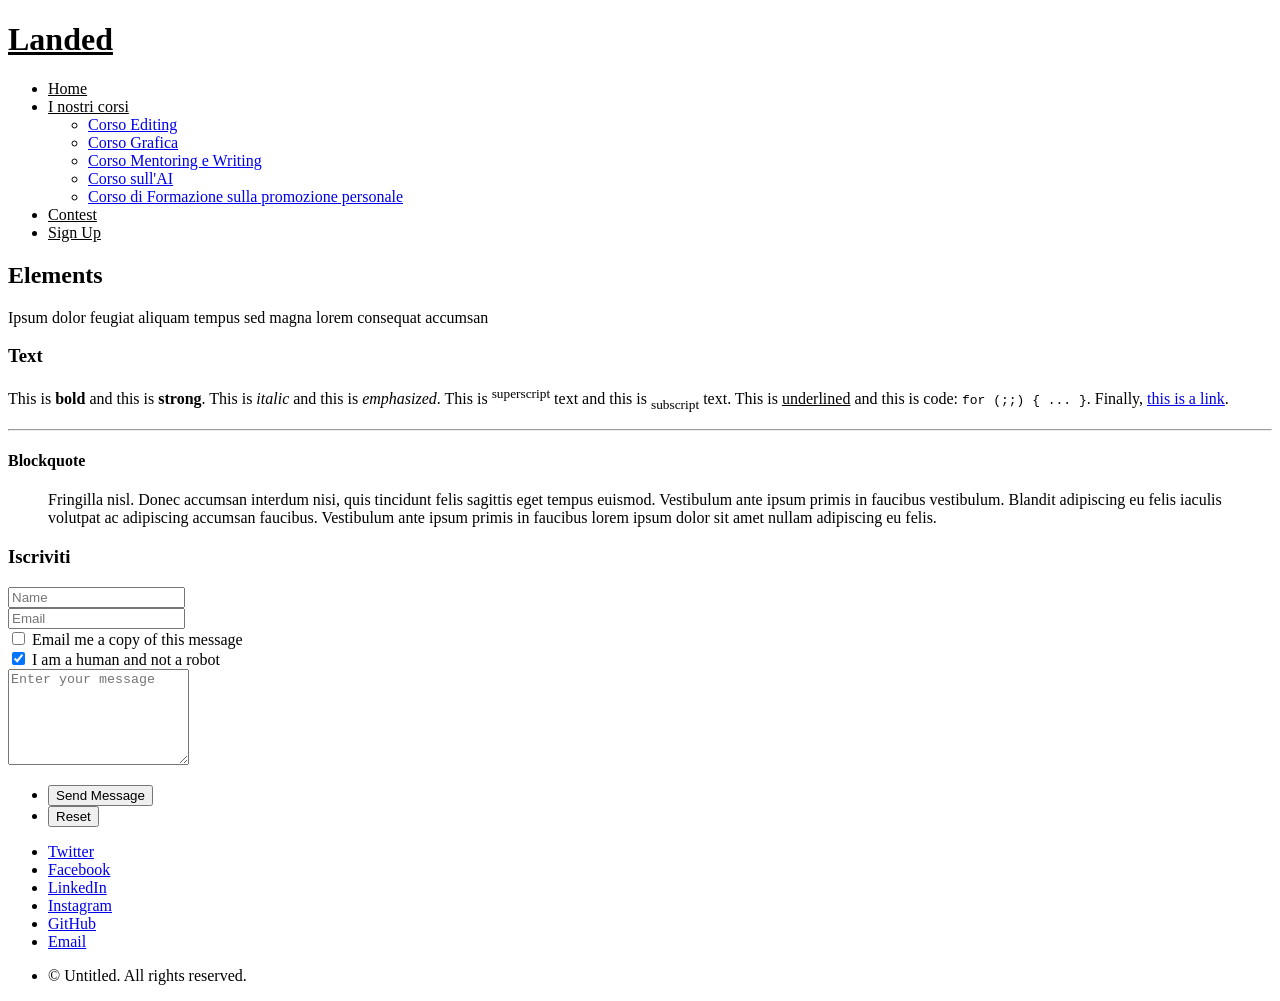
==== elements.html @ 8a479926 "Add files via upload" ====
<!DOCTYPE HTML>
<!--
	Landed by HTML5 UP
	html5up.net | @ajlkn
	Free for personal and commercial use under the CCA 3.0 license (html5up.net/license)
-->
<html>
	<head>
		<title>Contest - DASC editori</title>
		<meta charset="utf-8" />
		<meta name="viewport" content="width=device-width, initial-scale=1, user-scalable=no" />
		<link rel="stylesheet" href="assets/css/main.css" />
		<noscript><link rel="stylesheet" href="assets/css/noscript.css" /></noscript>
	</head>
	<body class="is-preload">
		<div id="page-wrapper">

			<!-- Header -->
				<header id="header">
					<h1 id="logo"><a href="index.html" style="color: #000000 !important;">Landed</a></h1>
					<nav id="nav">
						<ul>
							<li><a href="index.html" style="color: #000000 !important;">Home</a></li>
							<li>
								<a href="#" style="color: #000000 !important;">I nostri corsi</a>
								<ul>
									<li><a href="left-sidebar.html">Corso Editing</a></li>
									<li><a href="right-sidebar.html">Corso Grafica</a></li>
									<li><a href="no-sidebar.html">Corso Mentoring e Writing</a></li>
									<li><a href="left-sidebar2.html">Corso sull'AI</a></li>
									<li><a href="right-sidebar2.html">Corso di Formazione sulla promozione personale</a></li>
								</ul>
							</li>
							<li><a href="elements.html" style="color: #000000 !important;">Contest</a></li>
							<li><a href="#" class="button primary" style="color: #000000 !important;">Sign Up</a></li>
						</ul>
					</nav>
				</header>

			<!-- Main -->
				<div id="main" class="wrapper style1">
					<div class="container">
						<header class="major">
							<h2>Elements</h2>
							<p>Ipsum dolor feugiat aliquam tempus sed magna lorem consequat accumsan</p>
						</header>

						<!-- Text -->
							<section>
								<h3>Text</h3>
								<p>This is <b>bold</b> and this is <strong>strong</strong>. This is <i>italic</i> and this is <em>emphasized</em>.
								This is <sup>superscript</sup> text and this is <sub>subscript</sub> text.
								This is <u>underlined</u> and this is code: <code>for (;;) { ... }</code>. Finally, <a href="#">this is a link</a>.</p>

								<hr />

								<h4>Blockquote</h4>
								<blockquote>Fringilla nisl. Donec accumsan interdum nisi, quis tincidunt felis sagittis eget tempus euismod. Vestibulum ante ipsum primis in faucibus vestibulum. Blandit adipiscing eu felis iaculis volutpat ac adipiscing accumsan faucibus. Vestibulum ante ipsum primis in faucibus lorem ipsum dolor sit amet nullam adipiscing eu felis.</blockquote>

							
							</section>

								


						<!-- Form -->
							<section>
								<h3>Iscriviti</h3>
								<form method="post" action="#">
									<div class="row gtr-uniform gtr-50">
										<div class="col-6 col-12-xsmall">
											<input type="text" name="name" id="name" value="" placeholder="Name" />
										</div>
										<div class="col-6 col-12-xsmall">
											<input type="email" name="email" id="email" value="" placeholder="Email" />
										</div>
										
										<div class="col-6 col-12-medium">
											<input type="checkbox" id="copy" name="copy">
											<label for="copy">Email me a copy of this message</label>
										</div>
										<div class="col-6 col-12-medium">
											<input type="checkbox" id="human" name="human" checked>
											<label for="human">I am a human and not a robot</label>
										</div>
										<div class="col-12">
											<textarea name="message" id="message" placeholder="Enter your message" rows="6"></textarea>
										</div>
										<div class="col-12">
											<ul class="actions">
												<li><input type="submit" value="Send Message" class="primary" style="color: #000000 !important;"/></li>
												<li><input type="reset" value="Reset" /></li>
											</ul>
										</div>
									</div>
								</form>
							</section>

					

			<!-- Footer -->
				<footer id="footer">
					<ul class="icons">
						<li><a href="#" class="icon brands alt fa-twitter"><span class="label">Twitter</span></a></li>
						<li><a href="#" class="icon brands alt fa-facebook-f"><span class="label">Facebook</span></a></li>
						<li><a href="#" class="icon brands alt fa-linkedin-in"><span class="label">LinkedIn</span></a></li>
						<li><a href="#" class="icon brands alt fa-instagram"><span class="label">Instagram</span></a></li>
						<li><a href="#" class="icon brands alt fa-github"><span class="label">GitHub</span></a></li>
						<li><a href="#" class="icon solid alt fa-envelope"><span class="label">Email</span></a></li>
					</ul>
					<ul class="copyright">
						<li>&copy; Untitled. All rights reserved.</li>
					</ul>
				</footer>

		</div>

		<!-- Scripts -->
			<script src="assets/js/jquery.min.js"></script>
			<script src="assets/js/jquery.scrolly.min.js"></script>
			<script src="assets/js/jquery.dropotron.min.js"></script>
			<script src="assets/js/jquery.scrollex.min.js"></script>
			<script src="assets/js/browser.min.js"></script>
			<script src="assets/js/breakpoints.min.js"></script>
			<script src="assets/js/util.js"></script>
			<script src="assets/js/main.js"></script>

	</body>
</html>
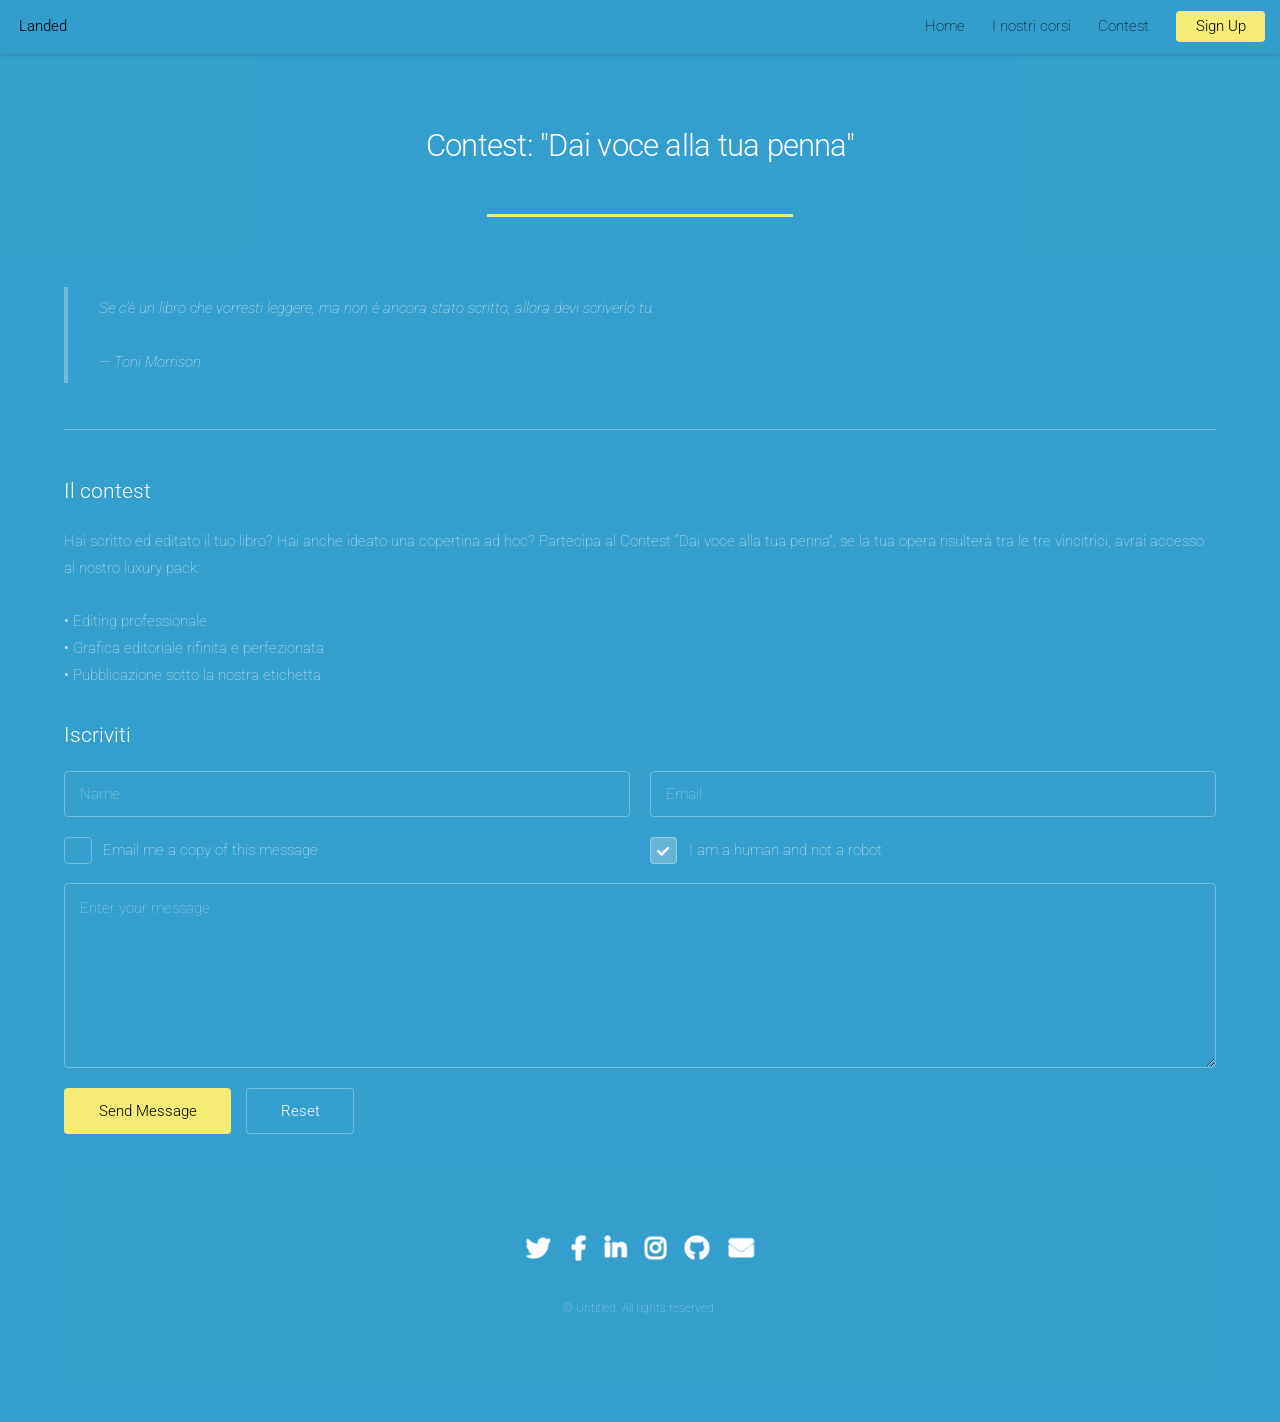
==== commit 511d894d: "Add files via upload" ====
--- a/elements.html
+++ b/elements.html
@@ -43,22 +43,22 @@
 				<div id="main" class="wrapper style1">
 					<div class="container">
 						<header class="major">
-							<h2>Elements</h2>
-							<p>Ipsum dolor feugiat aliquam tempus sed magna lorem consequat accumsan</p>
+							<h2>Contest: "Dai voce alla tua penna"</h2>
 						</header>
 
 						<!-- Text -->
 							<section>
-								<h3>Text</h3>
-								<p>This is <b>bold</b> and this is <strong>strong</strong>. This is <i>italic</i> and this is <em>emphasized</em>.
-								This is <sup>superscript</sup> text and this is <sub>subscript</sub> text.
-								This is <u>underlined</u> and this is code: <code>for (;;) { ... }</code>. Finally, <a href="#">this is a link</a>.</p>
+								<blockquote>Se c'è un libro che vorresti leggere, ma non è ancora stato scritto, allora devi scriverlo tu. <br><br> — Toni Morrison</blockquote>
+<hr />
+								<h3>Il contest</h3>
+								<p>Hai scritto ed editato il tuo libro? Hai anche ideato una copertina ad hoc? Partecipa al Contest “Dai voce alla tua penna”, se la tua opera risulterà tra le tre vincitrici, avrai accesso al nostro luxury pack: <br>
+<br>&bull; Editing professionale 
+<br>&bull; Grafica editoriale rifinita e perfezionata 
+<br>&bull; Pubblicazione sotto la nostra etichetta</p>
 
-								<hr />
+								
 
-								<h4>Blockquote</h4>
-								<blockquote>Fringilla nisl. Donec accumsan interdum nisi, quis tincidunt felis sagittis eget tempus euismod. Vestibulum ante ipsum primis in faucibus vestibulum. Blandit adipiscing eu felis iaculis volutpat ac adipiscing accumsan faucibus. Vestibulum ante ipsum primis in faucibus lorem ipsum dolor sit amet nullam adipiscing eu felis.</blockquote>
-
+								
 							
 							</section>
 
--- a/assets/css/main.css
+++ b/assets/css/main.css
@@ -0,0 +1,4159 @@
+@import url("fontawesome-all.min.css");
+@import url("https://fonts.googleapis.com/css?family=Roboto:100,300,100italic,300italic");
+
+/*
+	Landed by HTML5 UP
+	html5up.net | @ajlkn
+	Free for personal and commercial use under the CCA 3.0 license (html5up.net/license)
+*/
+
+html, body, div, span, applet, object,
+iframe, h1, h2, h3, h4, h5, h6, p, blockquote,
+pre, a, abbr, acronym, address, big, cite,
+code, del, dfn, em, img, ins, kbd, q, s, samp,
+small, strike, strong, sub, sup, tt, var, b,
+u, i, center, dl, dt, dd, ol, ul, li, fieldset,
+form, label, legend, table, caption, tbody,
+tfoot, thead, tr, th, td, article, aside,
+canvas, details, embed, figure, figcaption,
+footer, header, hgroup, menu, nav, output, ruby,
+section, summary, time, mark, audio, video {
+	margin: 0;
+	padding: 0;
+	border: 0;
+	font-size: 100%;
+	font: inherit;
+	vertical-align: baseline;}
+
+article, aside, details, figcaption, figure,
+footer, header, hgroup, menu, nav, section {
+	display: block;}
+
+body {
+	line-height: 1;
+}
+
+ol, ul {
+	list-style: none;
+}
+
+blockquote, q {
+	quotes: none;
+}
+
+	blockquote:before, blockquote:after, q:before, q:after {
+		content: '';
+		content: none;
+	}
+
+table {
+	border-collapse: collapse;
+	border-spacing: 0;
+}
+
+body {
+	-webkit-text-size-adjust: none;
+}
+
+mark {
+	background-color: transparent;
+	color: inherit;
+}
+
+input::-moz-focus-inner {
+	border: 0;
+	padding: 0;
+}
+
+input, select, textarea {
+	-moz-appearance: none;
+	-webkit-appearance: none;
+	-ms-appearance: none;
+	appearance: none;
+}
+
+/* Basic */
+
+	html {
+		box-sizing: border-box;
+	}
+
+	*, *:before, *:after {
+		box-sizing: inherit;
+	}
+
+	html, body {
+		background: rgba(52, 159, 206, 0.95);
+	}
+
+	body.is-preload *, body.is-preload *:before, body.is-preload *:after {
+		-moz-animation: none !important;
+		-webkit-animation: none !important;
+		-ms-animation: none !important;
+		animation: none !important;
+		-moz-transition: none !important;
+		-webkit-transition: none !important;
+		-ms-transition: none !important;
+		transition: none !important;
+	}
+
+	body, input, select, textarea {
+		color: rgba(255, 255, 255, 0.75);
+		font-family: "Roboto", Helvetica, sans-serif;
+		font-size: 15pt;
+		font-weight: 100;
+		line-height: 1.75em;
+	}
+
+	a {
+		-moz-transition: border-color 0.2s ease-in-out, color 0.2s ease-in-out;
+		-webkit-transition: border-color 0.2s ease-in-out, color 0.2s ease-in-out;
+		-ms-transition: border-color 0.2s ease-in-out, color 0.2s ease-in-out;
+		transition: border-color 0.2s ease-in-out, color 0.2s ease-in-out;
+		border-bottom: dotted 1px;
+		color: #f5ec75;
+		text-decoration: none;
+	}
+
+		a:hover {
+			color: #f5ec75 !important;
+			border-bottom-color: transparent;
+		}
+
+	strong, b {
+		color: #ffffff;
+		font-weight: 300;
+	}
+
+	em, i {
+		font-style: italic;
+	}
+
+	p {
+		margin: 0 0 2em 0;
+	}
+
+	h1, h2, h3, h4, h5, h6 {
+		color: #ffffff;
+		font-weight: 300;
+		line-height: 1em;
+		margin: 0 0 1em 0;
+	}
+
+		h1 a, h2 a, h3 a, h4 a, h5 a, h6 a {
+			color: inherit;
+			border: 0;
+		}
+
+	h2 {
+		font-size: 2em;
+		line-height: 1.5em;
+		letter-spacing: -0.025em;
+	}
+
+	h3 {
+		font-size: 1.35em;
+		line-height: 1.5em;
+	}
+
+	h4 {
+		font-size: 1.1em;
+		line-height: 1.5em;
+	}
+
+	h5 {
+		font-size: 0.9em;
+		line-height: 1.5em;
+	}
+
+	h6 {
+		font-size: 0.7em;
+		line-height: 1.5em;
+	}
+
+	sub {
+		font-size: 0.8em;
+		position: relative;
+		top: 0.5em;
+	}
+
+	sup {
+		font-size: 0.8em;
+		position: relative;
+		top: -0.5em;
+	}
+
+	hr {
+		border: 0;
+		border-bottom: solid 1px rgba(255, 255, 255, 0.3);
+		margin: 3em 0;
+	}
+
+		hr.major {
+			margin: 4em 0;
+		}
+
+	blockquote {
+		border-left: solid 4px rgba(255, 255, 255, 0.3);
+		font-style: italic;
+		margin: 0 0 2em 0;
+		padding: 0.5em 0 0.5em 2em;
+	}
+
+	code {
+		background: rgba(255, 255, 255, 0.075);
+		border-radius: 4px;
+		font-family: "Courier New", monospace;
+		font-size: 0.9em;
+		margin: 0 0.25em;
+		padding: 0.25em 0.65em;
+	}
+
+	pre {
+		-webkit-overflow-scrolling: touch;
+		font-family: "Courier New", monospace;
+		font-size: 0.9em;
+		margin: 0 0 2em 0;
+	}
+
+		pre code {
+			display: block;
+			line-height: 1.75em;
+			padding: 1em 1.5em;
+			overflow-x: auto;
+		}
+
+	.align-left {
+		text-align: left;
+	}
+
+	.align-center {
+		text-align: center;
+	}
+
+	.align-right {
+		text-align: right;
+	}
+
+/* Loader */
+
+	@-moz-keyframes spinner-show {
+		0% {
+			opacity: 0;
+		}
+
+		100% {
+			opacity: 1;
+		}
+	}
+
+	@-webkit-keyframes spinner-show {
+		0% {
+			opacity: 0;
+		}
+
+		100% {
+			opacity: 1;
+		}
+	}
+
+	@-ms-keyframes spinner-show {
+		0% {
+			opacity: 0;
+		}
+
+		100% {
+			opacity: 1;
+		}
+	}
+
+	@keyframes spinner-show {
+		0% {
+			opacity: 0;
+		}
+
+		100% {
+			opacity: 1;
+		}
+	}
+
+	@-moz-keyframes spinner-hide {
+		0% {
+			color: rgba(255, 255, 255, 0.15);
+			z-index: 100001;
+			-moz-transform: scale(1) rotate(0deg);
+			-webkit-transform: scale(1) rotate(0deg);
+			-ms-transform: scale(1) rotate(0deg);
+			transform: scale(1) rotate(0deg);
+		}
+
+		99% {
+			color: rgba(52, 159, 206, 0.95);
+			z-index: 100001;
+			-moz-transform: scale(0.5) rotate(360deg);
+			-webkit-transform: scale(0.5) rotate(360deg);
+			-ms-transform: scale(0.5) rotate(360deg);
+			transform: scale(0.5) rotate(360deg);
+		}
+
+		100% {
+			color: rgba(52, 159, 206, 0.95);
+			z-index: -1;
+			-moz-transform: scale(0.5) rotate(360deg);
+			-webkit-transform: scale(0.5) rotate(360deg);
+			-ms-transform: scale(0.5) rotate(360deg);
+			transform: scale(0.5) rotate(360deg);
+		}
+	}
+
+	@-webkit-keyframes spinner-hide {
+		0% {
+			color: rgba(255, 255, 255, 0.15);
+			z-index: 100001;
+			-moz-transform: scale(1) rotate(0deg);
+			-webkit-transform: scale(1) rotate(0deg);
+			-ms-transform: scale(1) rotate(0deg);
+			transform: scale(1) rotate(0deg);
+		}
+
+		99% {
+			color: rgba(52, 159, 206, 0.95);
+			z-index: 100001;
+			-moz-transform: scale(0.5) rotate(360deg);
+			-webkit-transform: scale(0.5) rotate(360deg);
+			-ms-transform: scale(0.5) rotate(360deg);
+			transform: scale(0.5) rotate(360deg);
+		}
+
+		100% {
+			color: rgba(52, 159, 206, 0.95);
+			z-index: -1;
+			-moz-transform: scale(0.5) rotate(360deg);
+			-webkit-transform: scale(0.5) rotate(360deg);
+			-ms-transform: scale(0.5) rotate(360deg);
+			transform: scale(0.5) rotate(360deg);
+		}
+	}
+
+	@-ms-keyframes spinner-hide {
+		0% {
+			color: rgba(255, 255, 255, 0.15);
+			z-index: 100001;
+			-moz-transform: scale(1) rotate(0deg);
+			-webkit-transform: scale(1) rotate(0deg);
+			-ms-transform: scale(1) rotate(0deg);
+			transform: scale(1) rotate(0deg);
+		}
+
+		99% {
+			color: rgba(52, 159, 206, 0.95);
+			z-index: 100001;
+			-moz-transform: scale(0.5) rotate(360deg);
+			-webkit-transform: scale(0.5) rotate(360deg);
+			-ms-transform: scale(0.5) rotate(360deg);
+			transform: scale(0.5) rotate(360deg);
+		}
+
+		100% {
+			color: rgba(52, 159, 206, 0.95);
+			z-index: -1;
+			-moz-transform: scale(0.5) rotate(360deg);
+			-webkit-transform: scale(0.5) rotate(360deg);
+			-ms-transform: scale(0.5) rotate(360deg);
+			transform: scale(0.5) rotate(360deg);
+		}
+	}
+
+	@keyframes spinner-hide {
+		0% {
+			color: rgba(255, 255, 255, 0.15);
+			z-index: 100001;
+			-moz-transform: scale(1) rotate(0deg);
+			-webkit-transform: scale(1) rotate(0deg);
+			-ms-transform: scale(1) rotate(0deg);
+			transform: scale(1) rotate(0deg);
+		}
+
+		99% {
+			color: rgba(52, 159, 206, 0.95);
+			z-index: 100001;
+			-moz-transform: scale(0.5) rotate(360deg);
+			-webkit-transform: scale(0.5) rotate(360deg);
+			-ms-transform: scale(0.5) rotate(360deg);
+			transform: scale(0.5) rotate(360deg);
+		}
+
+		100% {
+			color: rgba(52, 159, 206, 0.95);
+			z-index: -1;
+			-moz-transform: scale(0.5) rotate(360deg);
+			-webkit-transform: scale(0.5) rotate(360deg);
+			-ms-transform: scale(0.5) rotate(360deg);
+			transform: scale(0.5) rotate(360deg);
+		}
+	}
+
+	@-moz-keyframes spinner-rotate {
+		0% {
+			-moz-transform: scale(1) rotate(0deg);
+			-webkit-transform: scale(1) rotate(0deg);
+			-ms-transform: scale(1) rotate(0deg);
+			transform: scale(1) rotate(0deg);
+		}
+
+		100% {
+			-moz-transform: scale(1) rotate(360deg);
+			-webkit-transform: scale(1) rotate(360deg);
+			-ms-transform: scale(1) rotate(360deg);
+			transform: scale(1) rotate(360deg);
+		}
+	}
+
+	@-webkit-keyframes spinner-rotate {
+		0% {
+			-moz-transform: scale(1) rotate(0deg);
+			-webkit-transform: scale(1) rotate(0deg);
+			-ms-transform: scale(1) rotate(0deg);
+			transform: scale(1) rotate(0deg);
+		}
+
+		100% {
+			-moz-transform: scale(1) rotate(360deg);
+			-webkit-transform: scale(1) rotate(360deg);
+			-ms-transform: scale(1) rotate(360deg);
+			transform: scale(1) rotate(360deg);
+		}
+	}
+
+	@-ms-keyframes spinner-rotate {
+		0% {
+			-moz-transform: scale(1) rotate(0deg);
+			-webkit-transform: scale(1) rotate(0deg);
+			-ms-transform: scale(1) rotate(0deg);
+			transform: scale(1) rotate(0deg);
+		}
+
+		100% {
+			-moz-transform: scale(1) rotate(360deg);
+			-webkit-transform: scale(1) rotate(360deg);
+			-ms-transform: scale(1) rotate(360deg);
+			transform: scale(1) rotate(360deg);
+		}
+	}
+
+	@keyframes spinner-rotate {
+		0% {
+			-moz-transform: scale(1) rotate(0deg);
+			-webkit-transform: scale(1) rotate(0deg);
+			-ms-transform: scale(1) rotate(0deg);
+			transform: scale(1) rotate(0deg);
+		}
+
+		100% {
+			-moz-transform: scale(1) rotate(360deg);
+			-webkit-transform: scale(1) rotate(360deg);
+			-ms-transform: scale(1) rotate(360deg);
+			transform: scale(1) rotate(360deg);
+		}
+	}
+
+	@-moz-keyframes overlay-hide {
+		0% {
+			opacity: 1;
+			z-index: 100000;
+		}
+
+		15% {
+			opacity: 1;
+			z-index: 100000;
+		}
+
+		99% {
+			opacity: 0;
+			z-index: 100000;
+		}
+
+		100% {
+			opacity: 0;
+			z-index: -1;
+		}
+	}
+
+	@-webkit-keyframes overlay-hide {
+		0% {
+			opacity: 1;
+			z-index: 100000;
+		}
+
+		15% {
+			opacity: 1;
+			z-index: 100000;
+		}
+
+		99% {
+			opacity: 0;
+			z-index: 100000;
+		}
+
+		100% {
+			opacity: 0;
+			z-index: -1;
+		}
+	}
+
+	@-ms-keyframes overlay-hide {
+		0% {
+			opacity: 1;
+			z-index: 100000;
+		}
+
+		15% {
+			opacity: 1;
+			z-index: 100000;
+		}
+
+		99% {
+			opacity: 0;
+			z-index: 100000;
+		}
+
+		100% {
+			opacity: 0;
+			z-index: -1;
+		}
+	}
+
+	@keyframes overlay-hide {
+		0% {
+			opacity: 1;
+			z-index: 100000;
+		}
+
+		15% {
+			opacity: 1;
+			z-index: 100000;
+		}
+
+		99% {
+			opacity: 0;
+			z-index: 100000;
+		}
+
+		100% {
+			opacity: 0;
+			z-index: -1;
+		}
+	}
+
+	body.landing {
+		text-decoration: none;
+	}
+
+		body.landing:before {
+			-moz-osx-font-smoothing: grayscale;
+			-webkit-font-smoothing: antialiased;
+			display: inline-block;
+			font-style: normal;
+			font-variant: normal;
+			text-rendering: auto;
+			line-height: 1;
+			text-transform: none !important;
+			font-family: 'Font Awesome 5 Free';
+			font-weight: 900;
+		}
+
+		body.landing:before {
+			-moz-animation: spinner-show 1.5s 1 0.25s ease forwards, spinner-hide 0.25s ease-in-out forwards !important;
+			-webkit-animation: spinner-show 1.5s 1 0.25s ease forwards, spinner-hide 0.25s ease-in-out forwards !important;
+			-ms-animation: spinner-show 1.5s 1 0.25s ease forwards, spinner-hide 0.25s ease-in-out forwards !important;
+			animation: spinner-show 1.5s 1 0.25s ease forwards, spinner-hide 0.25s ease-in-out forwards !important;
+			-moz-transform-origin: 50% 50%;
+			-webkit-transform-origin: 50% 50%;
+			-ms-transform-origin: 50% 50%;
+			transform-origin: 50% 50%;
+			color: rgba(255, 255, 255, 0.15);
+			content: '\f1ce';
+			cursor: default;
+			display: block;
+			font-size: 2em;
+			height: 2em;
+			left: 50%;
+			line-height: 2em;
+			margin: -1em 0 0 -1em;
+			opacity: 0;
+			position: fixed;
+			text-align: center;
+			top: 50%;
+			width: 2em;
+			z-index: -1;
+		}
+
+		body.landing:after {
+			-moz-animation: overlay-hide 1.5s ease-in forwards !important;
+			-webkit-animation: overlay-hide 1.5s ease-in forwards !important;
+			-ms-animation: overlay-hide 1.5s ease-in forwards !important;
+			animation: overlay-hide 1.5s ease-in forwards !important;
+			background: #6ab6de;
+			content: '';
+			display: block;
+			height: 100%;
+			left: 0;
+			opacity: 0;
+			position: fixed;
+			top: 0;
+			width: 100%;
+			z-index: -1;
+		}
+
+		body.landing.is-preload:before {
+			-moz-animation: spinner-show 1.5s 1 0.25s ease forwards, spinner-rotate 0.75s infinite linear !important;
+			-webkit-animation: spinner-show 1.5s 1 0.25s ease forwards, spinner-rotate 0.75s infinite linear !important;
+			-ms-animation: spinner-show 1.5s 1 0.25s ease forwards, spinner-rotate 0.75s infinite linear !important;
+			animation: spinner-show 1.5s 1 0.25s ease forwards, spinner-rotate 0.75s infinite linear !important;
+			z-index: 100001;
+		}
+
+		body.landing.is-preload:after {
+			-moz-animation: none !important;
+			-webkit-animation: none !important;
+			-ms-animation: none !important;
+			animation: none !important;
+			opacity: 1;
+			z-index: 100000;
+		}
+
+	@media (-webkit-min-device-pixel-ratio: 2) {
+
+		body.landing:before {
+			line-height: 2.025em;
+		}
+
+	}
+
+/* Container */
+
+	.container {
+		margin: 0 auto;
+		max-width: calc(100% - 4em);
+		width: 70em;
+	}
+
+		.container.xsmall {
+			width: 17.5em;
+		}
+
+		.container.small {
+			width: 35em;
+		}
+
+		.container.medium {
+			width: 52.5em;
+		}
+
+		.container.large {
+			width: 87.5em;
+		}
+
+		.container.xlarge {
+			width: 105em;
+		}
+
+		.container.max {
+			width: 100%;
+		}
+
+		@media screen and (max-width: 1280px) {
+
+			.container {
+				width: 90%;
+				max-width: 100%;
+			}
+
+		}
+
+		@media screen and (max-width: 980px) {
+
+			.container {
+				width: 100% !important;
+			}
+
+		}
+
+/* Row */
+
+	.row {
+		display: flex;
+		flex-wrap: wrap;
+		box-sizing: border-box;
+		align-items: stretch;
+	}
+
+		.row > * {
+			box-sizing: border-box;
+		}
+
+		.row.gtr-uniform > * > :last-child {
+			margin-bottom: 0;
+		}
+
+		.row.aln-left {
+			justify-content: flex-start;
+		}
+
+		.row.aln-center {
+			justify-content: center;
+		}
+
+		.row.aln-right {
+			justify-content: flex-end;
+		}
+
+		.row.aln-top {
+			align-items: flex-start;
+		}
+
+		.row.aln-middle {
+			align-items: center;
+		}
+
+		.row.aln-bottom {
+			align-items: flex-end;
+		}
+
+		.row > .imp {
+			order: -1;
+		}
+
+		.row > .col-1 {
+			width: 8.33333%;
+		}
+
+		.row > .off-1 {
+			margin-left: 8.33333%;
+		}
+
+		.row > .col-2 {
+			width: 16.66667%;
+		}
+
+		.row > .off-2 {
+			margin-left: 16.66667%;
+		}
+
+		.row > .col-3 {
+			width: 25%;
+		}
+
+		.row > .off-3 {
+			margin-left: 25%;
+		}
+
+		.row > .col-4 {
+			width: 33.33333%;
+		}
+
+		.row > .off-4 {
+			margin-left: 33.33333%;
+		}
+
+		.row > .col-5 {
+			width: 41.66667%;
+		}
+
+		.row > .off-5 {
+			margin-left: 41.66667%;
+		}
+
+		.row > .col-6 {
+			width: 50%;
+		}
+
+		.row > .off-6 {
+			margin-left: 50%;
+		}
+
+		.row > .col-7 {
+			width: 58.33333%;
+		}
+
+		.row > .off-7 {
+			margin-left: 58.33333%;
+		}
+
+		.row > .col-8 {
+			width: 66.66667%;
+		}
+
+		.row > .off-8 {
+			margin-left: 66.66667%;
+		}
+
+		.row > .col-9 {
+			width: 75%;
+		}
+
+		.row > .off-9 {
+			margin-left: 75%;
+		}
+
+		.row > .col-10 {
+			width: 83.33333%;
+		}
+
+		.row > .off-10 {
+			margin-left: 83.33333%;
+		}
+
+		.row > .col-11 {
+			width: 91.66667%;
+		}
+
+		.row > .off-11 {
+			margin-left: 91.66667%;
+		}
+
+		.row > .col-12 {
+			width: 100%;
+		}
+
+		.row > .off-12 {
+			margin-left: 100%;
+		}
+
+		.row.gtr-0 {
+			margin-top: 0;
+			margin-left: 0em;
+		}
+
+			.row.gtr-0 > * {
+				padding: 0 0 0 0em;
+			}
+
+			.row.gtr-0.gtr-uniform {
+				margin-top: 0em;
+			}
+
+				.row.gtr-0.gtr-uniform > * {
+					padding-top: 0em;
+				}
+
+		.row.gtr-25 {
+			margin-top: 0;
+			margin-left: -0.625em;
+		}
+
+			.row.gtr-25 > * {
+				padding: 0 0 0 0.625em;
+			}
+
+			.row.gtr-25.gtr-uniform {
+				margin-top: -0.625em;
+			}
+
+				.row.gtr-25.gtr-uniform > * {
+					padding-top: 0.625em;
+				}
+
+		.row.gtr-50 {
+			margin-top: 0;
+			margin-left: -1.25em;
+		}
+
+			.row.gtr-50 > * {
+				padding: 0 0 0 1.25em;
+			}
+
+			.row.gtr-50.gtr-uniform {
+				margin-top: -1.25em;
+			}
+
+				.row.gtr-50.gtr-uniform > * {
+					padding-top: 1.25em;
+				}
+
+		.row {
+			margin-top: 0;
+			margin-left: -2.5em;
+		}
+
+			.row > * {
+				padding: 0 0 0 2.5em;
+			}
+
+			.row.gtr-uniform {
+				margin-top: -2.5em;
+			}
+
+				.row.gtr-uniform > * {
+					padding-top: 2.5em;
+				}
+
+		.row.gtr-150 {
+			margin-top: 0;
+			margin-left: -3.75em;
+		}
+
+			.row.gtr-150 > * {
+				padding: 0 0 0 3.75em;
+			}
+
+			.row.gtr-150.gtr-uniform {
+				margin-top: -3.75em;
+			}
+
+				.row.gtr-150.gtr-uniform > * {
+					padding-top: 3.75em;
+				}
+
+		.row.gtr-200 {
+			margin-top: 0;
+			margin-left: -5em;
+		}
+
+			.row.gtr-200 > * {
+				padding: 0 0 0 5em;
+			}
+
+			.row.gtr-200.gtr-uniform {
+				margin-top: -5em;
+			}
+
+				.row.gtr-200.gtr-uniform > * {
+					padding-top: 5em;
+				}
+
+		@media screen and (max-width: 1680px) {
+
+			.row {
+				display: flex;
+				flex-wrap: wrap;
+				box-sizing: border-box;
+				align-items: stretch;
+			}
+
+				.row > * {
+					box-sizing: border-box;
+				}
+
+				.row.gtr-uniform > * > :last-child {
+					margin-bottom: 0;
+				}
+
+				.row.aln-left {
+					justify-content: flex-start;
+				}
+
+				.row.aln-center {
+					justify-content: center;
+				}
+
+				.row.aln-right {
+					justify-content: flex-end;
+				}
+
+				.row.aln-top {
+					align-items: flex-start;
+				}
+
+				.row.aln-middle {
+					align-items: center;
+				}
+
+				.row.aln-bottom {
+					align-items: flex-end;
+				}
+
+				.row > .imp-xlarge {
+					order: -1;
+				}
+
+				.row > .col-1-xlarge {
+					width: 8.33333%;
+				}
+
+				.row > .off-1-xlarge {
+					margin-left: 8.33333%;
+				}
+
+				.row > .col-2-xlarge {
+					width: 16.66667%;
+				}
+
+				.row > .off-2-xlarge {
+					margin-left: 16.66667%;
+				}
+
+				.row > .col-3-xlarge {
+					width: 25%;
+				}
+
+				.row > .off-3-xlarge {
+					margin-left: 25%;
+				}
+
+				.row > .col-4-xlarge {
+					width: 33.33333%;
+				}
+
+				.row > .off-4-xlarge {
+					margin-left: 33.33333%;
+				}
+
+				.row > .col-5-xlarge {
+					width: 41.66667%;
+				}
+
+				.row > .off-5-xlarge {
+					margin-left: 41.66667%;
+				}
+
+				.row > .col-6-xlarge {
+					width: 50%;
+				}
+
+				.row > .off-6-xlarge {
+					margin-left: 50%;
+				}
+
+				.row > .col-7-xlarge {
+					width: 58.33333%;
+				}
+
+				.row > .off-7-xlarge {
+					margin-left: 58.33333%;
+				}
+
+				.row > .col-8-xlarge {
+					width: 66.66667%;
+				}
+
+				.row > .off-8-xlarge {
+					margin-left: 66.66667%;
+				}
+
+				.row > .col-9-xlarge {
+					width: 75%;
+				}
+
+				.row > .off-9-xlarge {
+					margin-left: 75%;
+				}
+
+				.row > .col-10-xlarge {
+					width: 83.33333%;
+				}
+
+				.row > .off-10-xlarge {
+					margin-left: 83.33333%;
+				}
+
+				.row > .col-11-xlarge {
+					width: 91.66667%;
+				}
+
+				.row > .off-11-xlarge {
+					margin-left: 91.66667%;
+				}
+
+				.row > .col-12-xlarge {
+					width: 100%;
+				}
+
+				.row > .off-12-xlarge {
+					margin-left: 100%;
+				}
+
+				.row.gtr-0 {
+					margin-top: 0;
+					margin-left: 0em;
+				}
+
+					.row.gtr-0 > * {
+						padding: 0 0 0 0em;
+					}
+
+					.row.gtr-0.gtr-uniform {
+						margin-top: 0em;
+					}
+
+						.row.gtr-0.gtr-uniform > * {
+							padding-top: 0em;
+						}
+
+				.row.gtr-25 {
+					margin-top: 0;
+					margin-left: -0.625em;
+				}
+
+					.row.gtr-25 > * {
+						padding: 0 0 0 0.625em;
+					}
+
+					.row.gtr-25.gtr-uniform {
+						margin-top: -0.625em;
+					}
+
+						.row.gtr-25.gtr-uniform > * {
+							padding-top: 0.625em;
+						}
+
+				.row.gtr-50 {
+					margin-top: 0;
+					margin-left: -1.25em;
+				}
+
+					.row.gtr-50 > * {
+						padding: 0 0 0 1.25em;
+					}
+
+					.row.gtr-50.gtr-uniform {
+						margin-top: -1.25em;
+					}
+
+						.row.gtr-50.gtr-uniform > * {
+							padding-top: 1.25em;
+						}
+
+				.row {
+					margin-top: 0;
+					margin-left: -2.5em;
+				}
+
+					.row > * {
+						padding: 0 0 0 2.5em;
+					}
+
+					.row.gtr-uniform {
+						margin-top: -2.5em;
+					}
+
+						.row.gtr-uniform > * {
+							padding-top: 2.5em;
+						}
+
+				.row.gtr-150 {
+					margin-top: 0;
+					margin-left: -3.75em;
+				}
+
+					.row.gtr-150 > * {
+						padding: 0 0 0 3.75em;
+					}
+
+					.row.gtr-150.gtr-uniform {
+						margin-top: -3.75em;
+					}
+
+						.row.gtr-150.gtr-uniform > * {
+							padding-top: 3.75em;
+						}
+
+				.row.gtr-200 {
+					margin-top: 0;
+					margin-left: -5em;
+				}
+
+					.row.gtr-200 > * {
+						padding: 0 0 0 5em;
+					}
+
+					.row.gtr-200.gtr-uniform {
+						margin-top: -5em;
+					}
+
+						.row.gtr-200.gtr-uniform > * {
+							padding-top: 5em;
+						}
+
+		}
+
+		@media screen and (max-width: 1280px) {
+
+			.row {
+				display: flex;
+				flex-wrap: wrap;
+				box-sizing: border-box;
+				align-items: stretch;
+			}
+
+				.row > * {
+					box-sizing: border-box;
+				}
+
+				.row.gtr-uniform > * > :last-child {
+					margin-bottom: 0;
+				}
+
+				.row.aln-left {
+					justify-content: flex-start;
+				}
+
+				.row.aln-center {
+					justify-content: center;
+				}
+
+				.row.aln-right {
+					justify-content: flex-end;
+				}
+
+				.row.aln-top {
+					align-items: flex-start;
+				}
+
+				.row.aln-middle {
+					align-items: center;
+				}
+
+				.row.aln-bottom {
+					align-items: flex-end;
+				}
+
+				.row > .imp-large {
+					order: -1;
+				}
+
+				.row > .col-1-large {
+					width: 8.33333%;
+				}
+
+				.row > .off-1-large {
+					margin-left: 8.33333%;
+				}
+
+				.row > .col-2-large {
+					width: 16.66667%;
+				}
+
+				.row > .off-2-large {
+					margin-left: 16.66667%;
+				}
+
+				.row > .col-3-large {
+					width: 25%;
+				}
+
+				.row > .off-3-large {
+					margin-left: 25%;
+				}
+
+				.row > .col-4-large {
+					width: 33.33333%;
+				}
+
+				.row > .off-4-large {
+					margin-left: 33.33333%;
+				}
+
+				.row > .col-5-large {
+					width: 41.66667%;
+				}
+
+				.row > .off-5-large {
+					margin-left: 41.66667%;
+				}
+
+				.row > .col-6-large {
+					width: 50%;
+				}
+
+				.row > .off-6-large {
+					margin-left: 50%;
+				}
+
+				.row > .col-7-large {
+					width: 58.33333%;
+				}
+
+				.row > .off-7-large {
+					margin-left: 58.33333%;
+				}
+
+				.row > .col-8-large {
+					width: 66.66667%;
+				}
+
+				.row > .off-8-large {
+					margin-left: 66.66667%;
+				}
+
+				.row > .col-9-large {
+					width: 75%;
+				}
+
+				.row > .off-9-large {
+					margin-left: 75%;
+				}
+
+				.row > .col-10-large {
+					width: 83.33333%;
+				}
+
+				.row > .off-10-large {
+					margin-left: 83.33333%;
+				}
+
+				.row > .col-11-large {
+					width: 91.66667%;
+				}
+
+				.row > .off-11-large {
+					margin-left: 91.66667%;
+				}
+
+				.row > .col-12-large {
+					width: 100%;
+				}
+
+				.row > .off-12-large {
+					margin-left: 100%;
+				}
+
+				.row.gtr-0 {
+					margin-top: 0;
+					margin-left: 0em;
+				}
+
+					.row.gtr-0 > * {
+						padding: 0 0 0 0em;
+					}
+
+					.row.gtr-0.gtr-uniform {
+						margin-top: 0em;
+					}
+
+						.row.gtr-0.gtr-uniform > * {
+							padding-top: 0em;
+						}
+
+				.row.gtr-25 {
+					margin-top: 0;
+					margin-left: -0.625em;
+				}
+
+					.row.gtr-25 > * {
+						padding: 0 0 0 0.625em;
+					}
+
+					.row.gtr-25.gtr-uniform {
+						margin-top: -0.625em;
+					}
+
+						.row.gtr-25.gtr-uniform > * {
+							padding-top: 0.625em;
+						}
+
+				.row.gtr-50 {
+					margin-top: 0;
+					margin-left: -1.25em;
+				}
+
+					.row.gtr-50 > * {
+						padding: 0 0 0 1.25em;
+					}
+
+					.row.gtr-50.gtr-uniform {
+						margin-top: -1.25em;
+					}
+
+						.row.gtr-50.gtr-uniform > * {
+							padding-top: 1.25em;
+						}
+
+				.row {
+					margin-top: 0;
+					margin-left: -2.5em;
+				}
+
+					.row > * {
+						padding: 0 0 0 2.5em;
+					}
+
+					.row.gtr-uniform {
+						margin-top: -2.5em;
+					}
+
+						.row.gtr-uniform > * {
+							padding-top: 2.5em;
+						}
+
+				.row.gtr-150 {
+					margin-top: 0;
+					margin-left: -3.75em;
+				}
+
+					.row.gtr-150 > * {
+						padding: 0 0 0 3.75em;
+					}
+
+					.row.gtr-150.gtr-uniform {
+						margin-top: -3.75em;
+					}
+
+						.row.gtr-150.gtr-uniform > * {
+							padding-top: 3.75em;
+						}
+
+				.row.gtr-200 {
+					margin-top: 0;
+					margin-left: -5em;
+				}
+
+					.row.gtr-200 > * {
+						padding: 0 0 0 5em;
+					}
+
+					.row.gtr-200.gtr-uniform {
+						margin-top: -5em;
+					}
+
+						.row.gtr-200.gtr-uniform > * {
+							padding-top: 5em;
+						}
+
+		}
+
+		@media screen and (max-width: 980px) {
+
+			.row {
+				display: flex;
+				flex-wrap: wrap;
+				box-sizing: border-box;
+				align-items: stretch;
+			}
+
+				.row > * {
+					box-sizing: border-box;
+				}
+
+				.row.gtr-uniform > * > :last-child {
+					margin-bottom: 0;
+				}
+
+				.row.aln-left {
+					justify-content: flex-start;
+				}
+
+				.row.aln-center {
+					justify-content: center;
+				}
+
+				.row.aln-right {
+					justify-content: flex-end;
+				}
+
+				.row.aln-top {
+					align-items: flex-start;
+				}
+
+				.row.aln-middle {
+					align-items: center;
+				}
+
+				.row.aln-bottom {
+					align-items: flex-end;
+				}
+
+				.row > .imp-medium {
+					order: -1;
+				}
+
+				.row > .col-1-medium {
+					width: 8.33333%;
+				}
+
+				.row > .off-1-medium {
+					margin-left: 8.33333%;
+				}
+
+				.row > .col-2-medium {
+					width: 16.66667%;
+				}
+
+				.row > .off-2-medium {
+					margin-left: 16.66667%;
+				}
+
+				.row > .col-3-medium {
+					width: 25%;
+				}
+
+				.row > .off-3-medium {
+					margin-left: 25%;
+				}
+
+				.row > .col-4-medium {
+					width: 33.33333%;
+				}
+
+				.row > .off-4-medium {
+					margin-left: 33.33333%;
+				}
+
+				.row > .col-5-medium {
+					width: 41.66667%;
+				}
+
+				.row > .off-5-medium {
+					margin-left: 41.66667%;
+				}
+
+				.row > .col-6-medium {
+					width: 50%;
+				}
+
+				.row > .off-6-medium {
+					margin-left: 50%;
+				}
+
+				.row > .col-7-medium {
+					width: 58.33333%;
+				}
+
+				.row > .off-7-medium {
+					margin-left: 58.33333%;
+				}
+
+				.row > .col-8-medium {
+					width: 66.66667%;
+				}
+
+				.row > .off-8-medium {
+					margin-left: 66.66667%;
+				}
+
+				.row > .col-9-medium {
+					width: 75%;
+				}
+
+				.row > .off-9-medium {
+					margin-left: 75%;
+				}
+
+				.row > .col-10-medium {
+					width: 83.33333%;
+				}
+
+				.row > .off-10-medium {
+					margin-left: 83.33333%;
+				}
+
+				.row > .col-11-medium {
+					width: 91.66667%;
+				}
+
+				.row > .off-11-medium {
+					margin-left: 91.66667%;
+				}
+
+				.row > .col-12-medium {
+					width: 100%;
+				}
+
+				.row > .off-12-medium {
+					margin-left: 100%;
+				}
+
+				.row.gtr-0 {
+					margin-top: 0;
+					margin-left: 0em;
+				}
+
+					.row.gtr-0 > * {
+						padding: 0 0 0 0em;
+					}
+
+					.row.gtr-0.gtr-uniform {
+						margin-top: 0em;
+					}
+
+						.row.gtr-0.gtr-uniform > * {
+							padding-top: 0em;
+						}
+
+				.row.gtr-25 {
+					margin-top: 0;
+					margin-left: -0.625em;
+				}
+
+					.row.gtr-25 > * {
+						padding: 0 0 0 0.625em;
+					}
+
+					.row.gtr-25.gtr-uniform {
+						margin-top: -0.625em;
+					}
+
+						.row.gtr-25.gtr-uniform > * {
+							padding-top: 0.625em;
+						}
+
+				.row.gtr-50 {
+					margin-top: 0;
+					margin-left: -1.25em;
+				}
+
+					.row.gtr-50 > * {
+						padding: 0 0 0 1.25em;
+					}
+
+					.row.gtr-50.gtr-uniform {
+						margin-top: -1.25em;
+					}
+
+						.row.gtr-50.gtr-uniform > * {
+							padding-top: 1.25em;
+						}
+
+				.row {
+					margin-top: 0;
+					margin-left: -2.5em;
+				}
+
+					.row > * {
+						padding: 0 0 0 2.5em;
+					}
+
+					.row.gtr-uniform {
+						margin-top: -2.5em;
+					}
+
+						.row.gtr-uniform > * {
+							padding-top: 2.5em;
+						}
+
+				.row.gtr-150 {
+					margin-top: 0;
+					margin-left: -3.75em;
+				}
+
+					.row.gtr-150 > * {
+						padding: 0 0 0 3.75em;
+					}
+
+					.row.gtr-150.gtr-uniform {
+						margin-top: -3.75em;
+					}
+
+						.row.gtr-150.gtr-uniform > * {
+							padding-top: 3.75em;
+						}
+
+				.row.gtr-200 {
+					margin-top: 0;
+					margin-left: -5em;
+				}
+
+					.row.gtr-200 > * {
+						padding: 0 0 0 5em;
+					}
+
+					.row.gtr-200.gtr-uniform {
+						margin-top: -5em;
+					}
+
+						.row.gtr-200.gtr-uniform > * {
+							padding-top: 5em;
+						}
+
+		}
+
+		@media screen and (max-width: 736px) {
+
+			.row {
+				display: flex;
+				flex-wrap: wrap;
+				box-sizing: border-box;
+				align-items: stretch;
+			}
+
+				.row > * {
+					box-sizing: border-box;
+				}
+
+				.row.gtr-uniform > * > :last-child {
+					margin-bottom: 0;
+				}
+
+				.row.aln-left {
+					justify-content: flex-start;
+				}
+
+				.row.aln-center {
+					justify-content: center;
+				}
+
+				.row.aln-right {
+					justify-content: flex-end;
+				}
+
+				.row.aln-top {
+					align-items: flex-start;
+				}
+
+				.row.aln-middle {
+					align-items: center;
+				}
+
+				.row.aln-bottom {
+					align-items: flex-end;
+				}
+
+				.row > .imp-small {
+					order: -1;
+				}
+
+				.row > .col-1-small {
+					width: 8.33333%;
+				}
+
+				.row > .off-1-small {
+					margin-left: 8.33333%;
+				}
+
+				.row > .col-2-small {
+					width: 16.66667%;
+				}
+
+				.row > .off-2-small {
+					margin-left: 16.66667%;
+				}
+
+				.row > .col-3-small {
+					width: 25%;
+				}
+
+				.row > .off-3-small {
+					margin-left: 25%;
+				}
+
+				.row > .col-4-small {
+					width: 33.33333%;
+				}
+
+				.row > .off-4-small {
+					margin-left: 33.33333%;
+				}
+
+				.row > .col-5-small {
+					width: 41.66667%;
+				}
+
+				.row > .off-5-small {
+					margin-left: 41.66667%;
+				}
+
+				.row > .col-6-small {
+					width: 50%;
+				}
+
+				.row > .off-6-small {
+					margin-left: 50%;
+				}
+
+				.row > .col-7-small {
+					width: 58.33333%;
+				}
+
+				.row > .off-7-small {
+					margin-left: 58.33333%;
+				}
+
+				.row > .col-8-small {
+					width: 66.66667%;
+				}
+
+				.row > .off-8-small {
+					margin-left: 66.66667%;
+				}
+
+				.row > .col-9-small {
+					width: 75%;
+				}
+
+				.row > .off-9-small {
+					margin-left: 75%;
+				}
+
+				.row > .col-10-small {
+					width: 83.33333%;
+				}
+
+				.row > .off-10-small {
+					margin-left: 83.33333%;
+				}
+
+				.row > .col-11-small {
+					width: 91.66667%;
+				}
+
+				.row > .off-11-small {
+					margin-left: 91.66667%;
+				}
+
+				.row > .col-12-small {
+					width: 100%;
+				}
+
+				.row > .off-12-small {
+					margin-left: 100%;
+				}
+
+				.row.gtr-0 {
+					margin-top: 0;
+					margin-left: 0em;
+				}
+
+					.row.gtr-0 > * {
+						padding: 0 0 0 0em;
+					}
+
+					.row.gtr-0.gtr-uniform {
+						margin-top: 0em;
+					}
+
+						.row.gtr-0.gtr-uniform > * {
+							padding-top: 0em;
+						}
+
+				.row.gtr-25 {
+					margin-top: 0;
+					margin-left: -0.625em;
+				}
+
+					.row.gtr-25 > * {
+						padding: 0 0 0 0.625em;
+					}
+
+					.row.gtr-25.gtr-uniform {
+						margin-top: -0.625em;
+					}
+
+						.row.gtr-25.gtr-uniform > * {
+							padding-top: 0.625em;
+						}
+
+				.row.gtr-50 {
+					margin-top: 0;
+					margin-left: -1.25em;
+				}
+
+					.row.gtr-50 > * {
+						padding: 0 0 0 1.25em;
+					}
+
+					.row.gtr-50.gtr-uniform {
+						margin-top: -1.25em;
+					}
+
+						.row.gtr-50.gtr-uniform > * {
+							padding-top: 1.25em;
+						}
+
+				.row {
+					margin-top: 0;
+					margin-left: -2.5em;
+				}
+
+					.row > * {
+						padding: 0 0 0 2.5em;
+					}
+
+					.row.gtr-uniform {
+						margin-top: -2.5em;
+					}
+
+						.row.gtr-uniform > * {
+							padding-top: 2.5em;
+						}
+
+				.row.gtr-150 {
+					margin-top: 0;
+					margin-left: -3.75em;
+				}
+
+					.row.gtr-150 > * {
+						padding: 0 0 0 3.75em;
+					}
+
+					.row.gtr-150.gtr-uniform {
+						margin-top: -3.75em;
+					}
+
+						.row.gtr-150.gtr-uniform > * {
+							padding-top: 3.75em;
+						}
+
+				.row.gtr-200 {
+					margin-top: 0;
+					margin-left: -5em;
+				}
+
+					.row.gtr-200 > * {
+						padding: 0 0 0 5em;
+					}
+
+					.row.gtr-200.gtr-uniform {
+						margin-top: -5em;
+					}
+
+						.row.gtr-200.gtr-uniform > * {
+							padding-top: 5em;
+						}
+
+		}
+
+		@media screen and (max-width: 480px) {
+
+			.row {
+				display: flex;
+				flex-wrap: wrap;
+				box-sizing: border-box;
+				align-items: stretch;
+			}
+
+				.row > * {
+					box-sizing: border-box;
+				}
+
+				.row.gtr-uniform > * > :last-child {
+					margin-bottom: 0;
+				}
+
+				.row.aln-left {
+					justify-content: flex-start;
+				}
+
+				.row.aln-center {
+					justify-content: center;
+				}
+
+				.row.aln-right {
+					justify-content: flex-end;
+				}
+
+				.row.aln-top {
+					align-items: flex-start;
+				}
+
+				.row.aln-middle {
+					align-items: center;
+				}
+
+				.row.aln-bottom {
+					align-items: flex-end;
+				}
+
+				.row > .imp-xsmall {
+					order: -1;
+				}
+
+				.row > .col-1-xsmall {
+					width: 8.33333%;
+				}
+
+				.row > .off-1-xsmall {
+					margin-left: 8.33333%;
+				}
+
+				.row > .col-2-xsmall {
+					width: 16.66667%;
+				}
+
+				.row > .off-2-xsmall {
+					margin-left: 16.66667%;
+				}
+
+				.row > .col-3-xsmall {
+					width: 25%;
+				}
+
+				.row > .off-3-xsmall {
+					margin-left: 25%;
+				}
+
+				.row > .col-4-xsmall {
+					width: 33.33333%;
+				}
+
+				.row > .off-4-xsmall {
+					margin-left: 33.33333%;
+				}
+
+				.row > .col-5-xsmall {
+					width: 41.66667%;
+				}
+
+				.row > .off-5-xsmall {
+					margin-left: 41.66667%;
+				}
+
+				.row > .col-6-xsmall {
+					width: 50%;
+				}
+
+				.row > .off-6-xsmall {
+					margin-left: 50%;
+				}
+
+				.row > .col-7-xsmall {
+					width: 58.33333%;
+				}
+
+				.row > .off-7-xsmall {
+					margin-left: 58.33333%;
+				}
+
+				.row > .col-8-xsmall {
+					width: 66.66667%;
+				}
+
+				.row > .off-8-xsmall {
+					margin-left: 66.66667%;
+				}
+
+				.row > .col-9-xsmall {
+					width: 75%;
+				}
+
+				.row > .off-9-xsmall {
+					margin-left: 75%;
+				}
+
+				.row > .col-10-xsmall {
+					width: 83.33333%;
+				}
+
+				.row > .off-10-xsmall {
+					margin-left: 83.33333%;
+				}
+
+				.row > .col-11-xsmall {
+					width: 91.66667%;
+				}
+
+				.row > .off-11-xsmall {
+					margin-left: 91.66667%;
+				}
+
+				.row > .col-12-xsmall {
+					width: 100%;
+				}
+
+				.row > .off-12-xsmall {
+					margin-left: 100%;
+				}
+
+				.row.gtr-0 {
+					margin-top: 0;
+					margin-left: 0em;
+				}
+
+					.row.gtr-0 > * {
+						padding: 0 0 0 0em;
+					}
+
+					.row.gtr-0.gtr-uniform {
+						margin-top: 0em;
+					}
+
+						.row.gtr-0.gtr-uniform > * {
+							padding-top: 0em;
+						}
+
+				.row.gtr-25 {
+					margin-top: 0;
+					margin-left: -0.625em;
+				}
+
+					.row.gtr-25 > * {
+						padding: 0 0 0 0.625em;
+					}
+
+					.row.gtr-25.gtr-uniform {
+						margin-top: -0.625em;
+					}
+
+						.row.gtr-25.gtr-uniform > * {
+							padding-top: 0.625em;
+						}
+
+				.row.gtr-50 {
+					margin-top: 0;
+					margin-left: -1.25em;
+				}
+
+					.row.gtr-50 > * {
+						padding: 0 0 0 1.25em;
+					}
+
+					.row.gtr-50.gtr-uniform {
+						margin-top: -1.25em;
+					}
+
+						.row.gtr-50.gtr-uniform > * {
+							padding-top: 1.25em;
+						}
+
+				.row {
+					margin-top: 0;
+					margin-left: -2.5em;
+				}
+
+					.row > * {
+						padding: 0 0 0 2.5em;
+					}
+
+					.row.gtr-uniform {
+						margin-top: -2.5em;
+					}
+
+						.row.gtr-uniform > * {
+							padding-top: 2.5em;
+						}
+
+				.row.gtr-150 {
+					margin-top: 0;
+					margin-left: -3.75em;
+				}
+
+					.row.gtr-150 > * {
+						padding: 0 0 0 3.75em;
+					}
+
+					.row.gtr-150.gtr-uniform {
+						margin-top: -3.75em;
+					}
+
+						.row.gtr-150.gtr-uniform > * {
+							padding-top: 3.75em;
+						}
+
+				.row.gtr-200 {
+					margin-top: 0;
+					margin-left: -5em;
+				}
+
+					.row.gtr-200 > * {
+						padding: 0 0 0 5em;
+					}
+
+					.row.gtr-200.gtr-uniform {
+						margin-top: -5em;
+					}
+
+						.row.gtr-200.gtr-uniform > * {
+							padding-top: 5em;
+						}
+
+		}
+
+/* Section/Article */
+
+	section.special, article.special {
+		text-align: center;
+	}
+
+	header p {
+		color: #ffffff;
+		position: relative;
+		margin: 0 0 1.5em 0;
+	}
+
+	header h2 + p {
+		font-size: 1.25em;
+		margin-top: -1em;
+		line-height: 1.75em;
+	}
+
+	header h3 + p {
+		font-size: 1.1em;
+		margin-top: -0.8em;
+		line-height: 1.75em;
+	}
+
+	header h4 + p,
+	header h5 + p,
+	header h6 + p {
+		font-size: 0.9em;
+		margin-top: -0.6em;
+		line-height: 1.5em;
+	}
+
+	header.major {
+		margin: 0 0 4em 0;
+		position: relative;
+		text-align: center;
+	}
+
+		header.major:after {
+			background: #f5ec75;
+			content: '';
+			display: inline-block;
+			height: 0.2em;
+			max-width: 20em;
+			width: 75%;
+		}
+
+	footer.major {
+		margin: 4em 0 0 0;
+	}
+
+/* Form */
+
+	form {
+		margin: 0 0 2em 0;
+	}
+
+		form.cta {
+			max-width: 35em;
+			margin-left: auto;
+			margin-right: auto;
+		}
+
+	label {
+		color: #ffffff;
+		display: block;
+		font-size: 0.9em;
+		font-weight: 300;
+		margin: 0 0 1em 0;
+	}
+
+	input[type="text"],
+	input[type="password"],
+	input[type="email"],
+	select,
+	textarea {
+		-moz-appearance: none;
+		-webkit-appearance: none;
+		-ms-appearance: none;
+		appearance: none;
+		-moz-transition: border-color 0.2s ease-in-out;
+		-webkit-transition: border-color 0.2s ease-in-out;
+		-ms-transition: border-color 0.2s ease-in-out;
+		transition: border-color 0.2s ease-in-out;
+		background: transparent;
+		border-radius: 4px;
+		border: solid 1px rgba(255, 255, 255, 0.3);
+		color: inherit;
+		display: block;
+		outline: 0;
+		padding: 0 1em;
+		text-decoration: none;
+		width: 100%;
+	}
+
+		input[type="text"]:invalid,
+		input[type="password"]:invalid,
+		input[type="email"]:invalid,
+		select:invalid,
+		textarea:invalid {
+			box-shadow: none;
+		}
+
+		input[type="text"]:focus,
+		input[type="password"]:focus,
+		input[type="email"]:focus,
+		select:focus,
+		textarea:focus {
+			border-color: #f5ec75;
+		}
+
+	select {
+		background-image: url("data:image/svg+xml;charset=utf8,%3Csvg xmlns='http://www.w3.org/2000/svg' width='40' height='40' preserveAspectRatio='none' viewBox='0 0 40 40'%3E%3Cpath d='M9.4,12.3l10.4,10.4l10.4-10.4c0.2-0.2,0.5-0.4,0.9-0.4c0.3,0,0.6,0.1,0.9,0.4l3.3,3.3c0.2,0.2,0.4,0.5,0.4,0.9 c0,0.4-0.1,0.6-0.4,0.9L20.7,31.9c-0.2,0.2-0.5,0.4-0.9,0.4c-0.3,0-0.6-0.1-0.9-0.4L4.3,17.3c-0.2-0.2-0.4-0.5-0.4-0.9 c0-0.4,0.1-0.6,0.4-0.9l3.3-3.3c0.2-0.2,0.5-0.4,0.9-0.4S9.1,12.1,9.4,12.3z' fill='rgba(255, 255, 255, 0.3)' /%3E%3C/svg%3E");
+		background-size: 1.25rem;
+		background-repeat: no-repeat;
+		background-position: calc(100% - 1rem) center;
+		height: 3em;
+		padding-right: 3em;
+		text-overflow: ellipsis;
+	}
+
+		select option {
+			color: #ffffff;
+			background: rgba(52, 159, 206, 0.95);
+		}
+
+		select:focus::-ms-value {
+			background-color: transparent;
+		}
+
+		select::-ms-expand {
+			display: none;
+		}
+
+	input[type="text"],
+	input[type="password"],
+	input[type="email"],
+	select {
+		height: 3em;
+	}
+
+	textarea {
+		padding: 0.75em 1em;
+	}
+
+	input[type="checkbox"],
+	input[type="radio"] {
+		-moz-appearance: none;
+		-webkit-appearance: none;
+		-ms-appearance: none;
+		appearance: none;
+		display: block;
+		float: left;
+		margin-right: -2em;
+		opacity: 0;
+		width: 1em;
+		z-index: -1;
+	}
+
+		input[type="checkbox"] + label,
+		input[type="radio"] + label {
+			text-decoration: none;
+			color: rgba(255, 255, 255, 0.75);
+			cursor: pointer;
+			display: inline-block;
+			font-size: 1em;
+			font-weight: 100;
+			padding-left: 2.55em;
+			padding-right: 0.75em;
+			position: relative;
+		}
+
+			input[type="checkbox"] + label:before,
+			input[type="radio"] + label:before {
+				-moz-osx-font-smoothing: grayscale;
+				-webkit-font-smoothing: antialiased;
+				display: inline-block;
+				font-style: normal;
+				font-variant: normal;
+				text-rendering: auto;
+				line-height: 1;
+				text-transform: none !important;
+				font-family: 'Font Awesome 5 Free';
+				font-weight: 900;
+			}
+
+			input[type="checkbox"] + label:before,
+			input[type="radio"] + label:before {
+				border-radius: 4px;
+				border: solid 1px rgba(255, 255, 255, 0.3);
+				content: '';
+				display: inline-block;
+				font-size: 0.8em;
+				height: 2.25em;
+				left: 0;
+				line-height: 2.25em;
+				position: absolute;
+				text-align: center;
+				top: 0;
+				width: 2.25em;
+			}
+
+		input[type="checkbox"]:checked + label:before,
+		input[type="radio"]:checked + label:before {
+			background: rgba(255, 255, 255, 0.25);
+			color: #ffffff;
+			content: '\f00c';
+		}
+
+		input[type="checkbox"]:focus + label:before,
+		input[type="radio"]:focus + label:before {
+			border-color: #e44c65;
+		}
+
+	input[type="checkbox"] + label:before {
+		border-radius: 4px;
+	}
+
+	input[type="radio"] + label:before {
+		border-radius: 100%;
+	}
+
+	::-webkit-input-placeholder {
+		color: rgba(255, 255, 255, 0.5) !important;
+		opacity: 1.0;
+	}
+
+	:-moz-placeholder {
+		color: rgba(255, 255, 255, 0.5) !important;
+		opacity: 1.0;
+	}
+
+	::-moz-placeholder {
+		color: rgba(255, 255, 255, 0.5) !important;
+		opacity: 1.0;
+	}
+
+	:-ms-input-placeholder {
+		color: rgba(255, 255, 255, 0.5) !important;
+		opacity: 1.0;
+	}
+
+/* Box */
+
+	.box {
+		border-radius: 4px;
+		border: solid 1px rgba(255, 255, 255, 0.3);
+		margin-bottom: 2em;
+		padding: 1.5em;
+	}
+
+		.box > :last-child,
+		.box > :last-child > :last-child,
+		.box > :last-child > :last-child > :last-child {
+			margin-bottom: 0;
+		}
+
+		.box.alt {
+			border: 0;
+			border-radius: 0;
+			padding: 0;
+		}
+
+/* Icon */
+
+	.icon {
+		text-decoration: none;
+		border-bottom: none;
+		position: relative;
+	}
+
+		.icon:before {
+			-moz-osx-font-smoothing: grayscale;
+			-webkit-font-smoothing: antialiased;
+			display: inline-block;
+			font-style: normal;
+			font-variant: normal;
+			text-rendering: auto;
+			line-height: 1;
+			text-transform: none !important;
+			font-family: 'Font Awesome 5 Free';
+			font-weight: 400;
+		}
+
+		.icon > .label {
+			display: none;
+		}
+
+		.icon:before {
+			line-height: inherit;
+		}
+
+		.icon.solid:before {
+			font-weight: 900 !important;
+		}
+
+		.icon.brands:before {
+			font-family: 'Font Awesome 5 Brands' !important;
+		}
+
+		.icon.alt {
+			text-decoration: none;
+		}
+
+			.icon.alt:before {
+				-moz-osx-font-smoothing: grayscale;
+				-webkit-font-smoothing: antialiased;
+				display: inline-block;
+				font-style: normal;
+				font-variant: normal;
+				text-rendering: auto;
+				line-height: 1;
+				text-transform: none !important;
+				font-family: 'Font Awesome 5 Free';
+				font-weight: 400;
+			}
+
+			.icon.alt:before {
+				color: rgba(52, 159, 206, 0.95) !important;
+				text-shadow: 1px 0 0 #ffffff, -1px 0 0 #ffffff, 0 1px 0 #ffffff, 0 -1px 0 #ffffff;
+			}
+
+		.icon.major {
+			background: rgba(52, 159, 206, 0.95);
+			border-radius: 100%;
+			cursor: default;
+			display: inline-block;
+			height: 6em;
+			line-height: 5.65em;
+			margin: 0 0 2em 0;
+			text-align: center;
+			width: 6em;
+		}
+
+			.icon.major:before {
+				font-size: 2.25em;
+			}
+
+			.icon.major.alt {
+				text-decoration: none;
+			}
+
+				.icon.major.alt:before {
+					-moz-osx-font-smoothing: grayscale;
+					-webkit-font-smoothing: antialiased;
+					display: inline-block;
+					font-style: normal;
+					font-variant: normal;
+					text-rendering: auto;
+					line-height: 1;
+					text-transform: none !important;
+					font-family: 'Font Awesome 5 Free';
+					font-weight: 400;
+				}
+
+				.icon.major.alt:before {
+					color: rgba(52, 159, 206, 0.95) !important;
+					text-shadow: 1px 0 0 #ffffff, -1px 0 0 #ffffff, 0 1px 0 #ffffff, 0 -1px 0 #ffffff;
+				}
+
+/* Image */
+
+	.image {
+		border-radius: 4px;
+		border: 0;
+		display: inline-block;
+		position: relative;
+		overflow: hidden;
+	}
+
+		.image:before {
+			content: '';
+			display: block;
+			position: absolute;
+			left: 0;
+			top: 0;
+			background-image: url("images/overlay.png");
+			width: 100%;
+			height: 100%;
+			z-index: 1;
+		}
+
+		.image img {
+			border-radius: 4px;
+			display: block;
+		}
+
+		.image.left {
+			float: left;
+			margin: 0 1.5em 1em 0;
+			top: 0.25em;
+		}
+
+		.image.right {
+			float: right;
+			margin: 0 0 1em 1.5em;
+			top: 0.25em;
+		}
+
+		.image.left, .image.right {
+			max-width: 40%;
+		}
+
+			.image.left img, .image.right img {
+				width: 100%;
+			}
+
+		.image.fit {
+			display: block;
+			margin: 0 0 2em 0;
+			width: 100%;
+		}
+
+			.image.fit img {
+				width: 100%;
+			}
+
+/* List */
+
+	ol {
+		list-style: decimal;
+		margin: 0 0 2em 0;
+		padding-left: 1.25em;
+	}
+
+		ol li {
+			padding-left: 0.25em;
+		}
+
+	ul {
+		list-style: disc;
+		margin: 0 0 2em 0;
+		padding-left: 1em;
+	}
+
+		ul li {
+			padding-left: 0.5em;
+		}
+
+		ul.alt {
+			list-style: none;
+			padding-left: 0;
+		}
+
+			ul.alt li {
+				border-top: solid 1px rgba(255, 255, 255, 0.3);
+				padding: 0.5em 0;
+			}
+
+				ul.alt li:first-child {
+					border-top: 0;
+					padding-top: 0;
+				}
+
+	dl {
+		margin: 0 0 2em 0;
+	}
+
+/* Icons */
+
+	ul.icons {
+		cursor: default;
+		list-style: none;
+		padding-left: 0;
+	}
+
+		ul.icons li {
+			display: inline-block;
+			height: 2.5em;
+			line-height: 2.5em;
+			padding: 0 0.5em;
+		}
+
+			ul.icons li .icon {
+				font-size: 0.8em;
+			}
+
+				ul.icons li .icon:before {
+					font-size: 2em;
+				}
+
+/* Actions */
+
+	ul.actions {
+		display: -moz-flex;
+		display: -webkit-flex;
+		display: -ms-flex;
+		display: flex;
+		cursor: default;
+		list-style: none;
+		margin-left: -1em;
+		padding-left: 0;
+	}
+
+		ul.actions li {
+			padding: 0 0 0 1em;
+			vertical-align: middle;
+		}
+
+		ul.actions.special {
+			-moz-justify-content: center;
+			-webkit-justify-content: center;
+			-ms-justify-content: center;
+			justify-content: center;
+			width: 100%;
+			margin-left: 0;
+		}
+
+			ul.actions.special li:first-child {
+				padding-left: 0;
+			}
+
+		ul.actions.stacked {
+			-moz-flex-direction: column;
+			-webkit-flex-direction: column;
+			-ms-flex-direction: column;
+			flex-direction: column;
+			margin-left: 0;
+		}
+
+			ul.actions.stacked li {
+				padding: 1.3em 0 0 0;
+			}
+
+				ul.actions.stacked li:first-child {
+					padding-top: 0;
+				}
+
+		ul.actions.fit {
+			width: calc(100% + 1em);
+		}
+
+			ul.actions.fit li {
+				-moz-flex-grow: 1;
+				-webkit-flex-grow: 1;
+				-ms-flex-grow: 1;
+				flex-grow: 1;
+				-moz-flex-shrink: 1;
+				-webkit-flex-shrink: 1;
+				-ms-flex-shrink: 1;
+				flex-shrink: 1;
+				width: 100%;
+			}
+
+				ul.actions.fit li > * {
+					width: 100%;
+				}
+
+			ul.actions.fit.stacked {
+				width: 100%;
+			}
+
+		@media screen and (max-width: 480px) {
+
+			ul.actions:not(.fixed) {
+				-moz-flex-direction: column;
+				-webkit-flex-direction: column;
+				-ms-flex-direction: column;
+				flex-direction: column;
+				margin-left: 0;
+				width: 100% !important;
+			}
+
+				ul.actions:not(.fixed) li {
+					-moz-flex-grow: 1;
+					-webkit-flex-grow: 1;
+					-ms-flex-grow: 1;
+					flex-grow: 1;
+					-moz-flex-shrink: 1;
+					-webkit-flex-shrink: 1;
+					-ms-flex-shrink: 1;
+					flex-shrink: 1;
+					padding: 1em 0 0 0;
+					text-align: center;
+					width: 100%;
+				}
+
+					ul.actions:not(.fixed) li > * {
+						width: 100%;
+					}
+
+					ul.actions:not(.fixed) li:first-child {
+						padding-top: 0;
+					}
+
+					ul.actions:not(.fixed) li input[type="submit"],
+					ul.actions:not(.fixed) li input[type="reset"],
+					ul.actions:not(.fixed) li input[type="button"],
+					ul.actions:not(.fixed) li button,
+					ul.actions:not(.fixed) li .button {
+						width: 100%;
+					}
+
+						ul.actions:not(.fixed) li input[type="submit"].icon:before,
+						ul.actions:not(.fixed) li input[type="reset"].icon:before,
+						ul.actions:not(.fixed) li input[type="button"].icon:before,
+						ul.actions:not(.fixed) li button.icon:before,
+						ul.actions:not(.fixed) li .button.icon:before {
+							margin-left: -0.5em;
+						}
+
+		}
+
+/* Table */
+
+	.table-wrapper {
+		-webkit-overflow-scrolling: touch;
+		overflow-x: auto;
+	}
+
+	table {
+		margin: 0 0 2em 0;
+		width: 100%;
+	}
+
+		table tbody tr {
+			border: solid 1px rgba(255, 255, 255, 0.3);
+			border-left: 0;
+			border-right: 0;
+		}
+
+			table tbody tr:nth-child(2n + 1) {
+				background-color: rgba(255, 255, 255, 0.075);
+			}
+
+		table td {
+			padding: 0.75em 0.75em;
+		}
+
+		table th {
+			color: #ffffff;
+			font-size: 0.9em;
+			font-weight: 300;
+			padding: 0 0.75em 0.75em 0.75em;
+			text-align: left;
+		}
+
+		table thead {
+			border-bottom: solid 1px rgba(255, 255, 255, 0.3);
+		}
+
+		table tfoot {
+			border-top: solid 1px rgba(255, 255, 255, 0.3);
+		}
+
+		table.alt {
+			border-collapse: separate;
+		}
+
+			table.alt tbody tr td {
+				border: solid 1px rgba(255, 255, 255, 0.3);
+				border-left-width: 0;
+				border-top-width: 0;
+			}
+
+				table.alt tbody tr td:first-child {
+					border-left-width: 1px;
+				}
+
+			table.alt tbody tr:first-child td {
+				border-top-width: 1px;
+			}
+
+			table.alt thead {
+				border-bottom: 0;
+			}
+
+			table.alt tfoot {
+				border-top: 0;
+			}
+
+/* Button */
+
+	input[type="submit"],
+	input[type="reset"],
+	input[type="button"],
+	.button {
+		-moz-appearance: none;
+		-webkit-appearance: none;
+		-ms-appearance: none;
+		appearance: none;
+		-moz-transition: background-color 0.2s ease-in-out, color 0.2s ease-in-out, box-shadow 0.2s ease-in-out;
+		-webkit-transition: background-color 0.2s ease-in-out, color 0.2s ease-in-out, box-shadow 0.2s ease-in-out;
+		-ms-transition: background-color 0.2s ease-in-out, color 0.2s ease-in-out, box-shadow 0.2s ease-in-out;
+		transition: background-color 0.2s ease-in-out, color 0.2s ease-in-out, box-shadow 0.2s ease-in-out;
+		background-color: transparent;
+		border-radius: 4px;
+		border: 0;
+		box-shadow: inset 0 0 0 1px rgba(255, 255, 255, 0.3);
+		color: #ffffff !important;
+		cursor: pointer;
+		display: inline-block;
+		font-weight: 300;
+		height: 3em;
+		line-height: 3em;
+		padding: 0 2.25em;
+		text-align: center;
+		text-decoration: none;
+		white-space: nowrap;
+	}
+
+		input[type="submit"]:hover, input[type="submit"]:active,
+		input[type="reset"]:hover,
+		input[type="reset"]:active,
+		input[type="button"]:hover,
+		input[type="button"]:active,
+		.button:hover,
+		.button:active {
+			box-shadow: inset 0 0 0 1px #f3fe50;
+			color: #f5ec75 !important;
+		}
+
+		input[type="submit"]:active,
+		input[type="reset"]:active,
+		input[type="button"]:active,
+		.button:active {
+			background-color: #f3fe50;
+		}
+
+		input[type="submit"].icon:before,
+		input[type="reset"].icon:before,
+		input[type="button"].icon:before,
+		.button.icon:before {
+			margin-right: 0.5em;
+		}
+
+		input[type="submit"].fit,
+		input[type="reset"].fit,
+		input[type="button"].fit,
+		.button.fit {
+			width: 100%;
+		}
+
+		input[type="submit"].small,
+		input[type="reset"].small,
+		input[type="button"].small,
+		.button.small {
+			font-size: 0.8em;
+		}
+
+		input[type="submit"].large,
+		input[type="reset"].large,
+		input[type="button"].large,
+		.button.large {
+			font-size: 1.35em;
+		}
+
+		input[type="submit"].primary,
+		input[type="reset"].primary,
+		input[type="button"].primary,
+		.button.primary {
+			background-color: #f5ec75;
+			box-shadow: none;
+			color: #ffffff !important;
+		}
+
+			input[type="submit"].primary:hover,
+			input[type="reset"].primary:hover,
+			input[type="button"].primary:hover,
+			.button.primary:hover {
+				background-color: #f5ec75;
+			}
+
+			input[type="submit"].primary:active,
+			input[type="reset"].primary:active,
+			input[type="button"].primary:active,
+			.button.primary:active {
+				background-color: #f5ec75;
+			}
+
+		input[type="submit"].disabled, input[type="submit"]:disabled,
+		input[type="reset"].disabled,
+		input[type="reset"]:disabled,
+		input[type="button"].disabled,
+		input[type="button"]:disabled,
+		.button.disabled,
+		.button:disabled {
+			background-color: rgba(255, 255, 255, 0.3) !important;
+			box-shadow: none !important;
+			color: #ffffff !important;
+			cursor: default;
+			opacity: 0.25;
+		}
+
+/* Goto Next */
+
+	.goto-next {
+		border: 0;
+		bottom: 0;
+		display: block;
+		height: 5em;
+		left: 50%;
+		margin: 0 0 0 -5em;
+		overflow: hidden;
+		position: absolute;
+		text-indent: 10em;
+		white-space: nowrap;
+		width: 10em;
+		z-index: 1;
+	}
+
+		.goto-next:before {
+			background-image: url("images/arrow.svg");
+			background-position: center center;
+			background-repeat: no-repeat;
+			background-size: contain;
+			content: '';
+			display: block;
+			height: 1.5em;
+			left: 50%;
+			margin: -0.75em 0 0 -1em;
+			position: absolute;
+			top: 50%;
+			width: 2em;
+			z-index: 1;
+		}
+
+/* Spotlight */
+
+	.spotlight {
+		background-attachment: fixed;
+		background-position: center center;
+		background-size: cover;
+		box-shadow: 0 0.25em 0.5em 0 rgba(173, 236, 247, 0.25);
+		height: 100vh;
+		overflow: hidden;
+		position: relative;
+	}
+
+		.spotlight:nth-last-of-type(1) {
+			z-index: 1;
+		}
+
+		.spotlight:nth-last-of-type(2) {
+			z-index: 2;
+		}
+
+		.spotlight:nth-last-of-type(3) {
+			z-index: 3;
+		}
+
+		.spotlight:nth-last-of-type(4) {
+			z-index: 4;
+		}
+
+		.spotlight:nth-last-of-type(5) {
+			z-index: 5;
+		}
+
+		.spotlight:nth-last-of-type(6) {
+			z-index: 6;
+		}
+
+		.spotlight:nth-last-of-type(7) {
+			z-index: 7;
+		}
+
+		.spotlight:nth-last-of-type(8) {
+			z-index: 8;
+		}
+
+		.spotlight:nth-last-of-type(9) {
+			z-index: 9;
+		}
+
+		.spotlight:nth-last-of-type(10) {
+			z-index: 10;
+		}
+
+		.spotlight:nth-last-of-type(11) {
+			z-index: 11;
+		}
+
+		.spotlight:nth-last-of-type(12) {
+			z-index: 12;
+		}
+
+		.spotlight:nth-last-of-type(13) {
+			z-index: 13;
+		}
+
+		.spotlight:nth-last-of-type(14) {
+			z-index: 14;
+		}
+
+		.spotlight:nth-last-of-type(15) {
+			z-index: 15;
+		}
+
+		.spotlight:nth-last-of-type(16) {
+			z-index: 16;
+		}
+
+		.spotlight:nth-last-of-type(17) {
+			z-index: 17;
+		}
+
+		.spotlight:nth-last-of-type(18) {
+			z-index: 18;
+		}
+
+		.spotlight:nth-last-of-type(19) {
+			z-index: 19;
+		}
+
+		.spotlight:nth-last-of-type(20) {
+			z-index: 20;
+		}
+
+		.spotlight:before {
+			background-image: url("images/overlay.png");
+			content: '';
+			display: block;
+			height: 100%;
+			left: 0;
+			top: 0;
+			width: 100%;
+		}
+
+		.spotlight .image.main {
+			display: none;
+		}
+
+			.spotlight .image.main img {
+				position: relative;
+			}
+
+		.spotlight .content {
+			-moz-transform: translate(0,0);
+			-webkit-transform: translate(0,0);
+			-ms-transform: translate(0,0);
+			transform: translate(0,0);
+			-moz-transition: -moz-transform 1s ease, opacity 1s ease;
+			-webkit-transition: -webkit-transform 1s ease, opacity 1s ease;
+			-ms-transition: -ms-transform 1s ease, opacity 1s ease;
+			transition: transform 1s ease, opacity 1s ease;
+			background: rgba(52, 159, 206, 0.95);
+			border-style: solid;
+			opacity: 1;
+			position: absolute;
+		}
+
+		.spotlight .goto-next {
+			-moz-transform: translate(0,0);
+			-webkit-transform: translate(0,0);
+			-ms-transform: translate(0,0);
+			transform: translate(0,0);
+			-moz-transition: -moz-transform 0.75s ease, opacity 1s ease-in;
+			-webkit-transition: -webkit-transform 0.75s ease, opacity 1s ease-in;
+			-ms-transition: -ms-transform 0.75s ease, opacity 1s ease-in;
+			transition: transform 0.75s ease, opacity 1s ease-in;
+			-moz-transition-delay: 0.5s;
+			-webkit-transition-delay: 0.5s;
+			-ms-transition-delay: 0.5s;
+			transition-delay: 0.5s;
+			opacity: 1;
+		}
+
+		.spotlight.top .content, .spotlight.bottom .content {
+			left: 0;
+			padding: 5.1em 0 3.1em 0;
+			width: 100%;
+		}
+
+		.spotlight.top .content {
+			border-bottom-width: 0.35em;
+			top: 0;
+		}
+
+		.spotlight.bottom .content {
+			border-top-width: 0.35em;
+			bottom: 0;
+		}
+
+		.spotlight.left .content, .spotlight.right .content {
+			height: 101%;
+			padding: 6em 3em;
+			top: 0;
+			width: 28em;
+		}
+
+		.spotlight.left .content {
+			border-right-width: 0.35em;
+			left: 0;
+		}
+
+		.spotlight.right .content {
+			border-left-width: 0.35em;
+			right: 0;
+		}
+
+		.spotlight.style1 .content {
+			border-color: #f5ec75;
+		}
+
+		.spotlight.style2 .content {
+			border-color: #f5ec75;
+		}
+
+		.spotlight.style3 .content {
+			border-color: #f5ec75;
+		}
+
+		.spotlight.inactive .content {
+			opacity: 0;
+		}
+
+		.spotlight.inactive .goto-next {
+			-moz-transform: translate(0,1.5em);
+			-webkit-transform: translate(0,1.5em);
+			-ms-transform: translate(0,1.5em);
+			transform: translate(0,1.5em);
+			opacity: 0;
+		}
+
+		.spotlight.inactive.top .content {
+			-moz-transform: translate(0,-5em);
+			-webkit-transform: translate(0,-5em);
+			-ms-transform: translate(0,-5em);
+			transform: translate(0,-5em);
+		}
+
+		.spotlight.inactive.bottom .content {
+			-moz-transform: translate(0,5em);
+			-webkit-transform: translate(0,5em);
+			-ms-transform: translate(0,5em);
+			transform: translate(0,5em);
+		}
+
+		.spotlight.inactive.left .content {
+			-moz-transform: translate(-5em,0);
+			-webkit-transform: translate(-5em,0);
+			-ms-transform: translate(-5em,0);
+			transform: translate(-5em,0);
+		}
+
+		.spotlight.inactive.right .content {
+			-moz-transform: translate(5em,0);
+			-webkit-transform: translate(5em,0);
+			-ms-transform: translate(5em,0);
+			transform: translate(5em,0);
+		}
+
+	body.is-touch .spotlight {
+		background-attachment: scroll;
+	}
+
+/* Wrapper */
+
+	.wrapper {
+		padding: 6em 0 4em 0;
+	}
+
+		.wrapper.style2 {
+			background-image: -moz-linear-(top, rgba(243, 243, 104, 0.95), rgba(52, 159, 206, 0.95)), url("images/overlay.png");;
+			background-image: -webkit-linear-gradient(top, rgba(243, 243, 104, 0.95), rgba(52, 159, 206, 0.95)), url("images/overlay.png");;
+			background-image: -ms-linear-gradient(top, rgba(243, 243, 104, 0.95), rgba(52, 159, 206, 0.95)), url("images/overlay.png") ;;
+			background-image: linear-gradient(top, rgba(243, 243, 104, 0.95), rgba(52, 159, 206, 0.95)), url("images/overlay.png");;
+		}
+
+			.wrapper.style2 input[type="text"]:focus,
+			.wrapper.style2 input[type="password"]:focus,
+			.wrapper.style2 input[type="email"]:focus,
+			.wrapper.style2 select:focus,
+			.wrapper.style2 textarea:focus {
+				border-color: rgba(255, 255, 255, 0.5);
+			}
+
+			.wrapper.style2 input[type="submit"]:hover, .wrapper.style2 input[type="submit"]:active,
+			.wrapper.style2 input[type="reset"]:hover,
+			.wrapper.style2 input[type="reset"]:active,
+			.wrapper.style2 input[type="button"]:hover,
+			.wrapper.style2 input[type="button"]:active,
+			.wrapper.style2 .button:hover,
+			.wrapper.style2 .button:active {
+				background-color: rgba(255, 255, 255, 0.075) !important;
+				box-shadow: inset 0 0 0 1px rgba(255, 255, 255, 0.5) !important;
+				color: #ffffff !important;
+			}
+
+			.wrapper.style2 input[type="submit"]:active,
+			.wrapper.style2 input[type="reset"]:active,
+			.wrapper.style2 input[type="button"]:active,
+			.wrapper.style2 .button:active {
+				background-color: rgba(255, 255, 255, 0.25) !important;
+			}
+
+			.wrapper.style2 input[type="submit"].primary,
+			.wrapper.style2 input[type="reset"].primary,
+			.wrapper.style2 input[type="button"].primary,
+			.wrapper.style2 .button.primary {
+				background-color: #ffffff;
+				color: #f5ec75 !important;
+			}
+
+				.wrapper.style2 input[type="submit"].primary:hover, .wrapper.style2 input[type="submit"].primary:active,
+				.wrapper.style2 input[type="reset"].primary:hover,
+				.wrapper.style2 input[type="reset"].primary:active,
+				.wrapper.style2 input[type="button"].primary:hover,
+				.wrapper.style2 input[type="button"].primary:active,
+				.wrapper.style2 .button.primary:hover,
+				.wrapper.style2 .button.primary:active {
+					background-color: rgba(255, 255, 255, 0.075) !important;
+					box-shadow: inset 0 0 0 1px rgba(255, 255, 255, 0.5) !important;
+					color: #ffffff !important;
+				}
+
+				.wrapper.style2 input[type="submit"].primary:active,
+				.wrapper.style2 input[type="reset"].primary:active,
+				.wrapper.style2 input[type="button"].primary:active,
+				.wrapper.style2 .button.primary:active {
+					background-color: rgba(255, 255, 255, 0.25) !important;
+				}
+
+		.wrapper.fade-down > .container {
+			-moz-transform: translate(0,0);
+			-webkit-transform: translate(0,0);
+			-ms-transform: translate(0,0);
+			transform: translate(0,0);
+			-moz-transition: -moz-transform 1s ease, opacity 1s ease;
+			-webkit-transition: -webkit-transform 1s ease, opacity 1s ease;
+			-ms-transition: -ms-transform 1s ease, opacity 1s ease;
+			transition: transform 1s ease, opacity 1s ease;
+			opacity: 1;
+		}
+
+		.wrapper.fade-down.inactive > .container {
+			-moz-transform: translate(0,-1em);
+			-webkit-transform: translate(0,-1em);
+			-ms-transform: translate(0,-1em);
+			transform: translate(0,-1em);
+			opacity: 0;
+		}
+
+		.wrapper.fade-up > .container {
+			-moz-transform: translate(0,0);
+			-webkit-transform: translate(0,0);
+			-ms-transform: translate(0,0);
+			transform: translate(0,0);
+			-moz-transition: -moz-transform 1s ease, opacity 1s ease;
+			-webkit-transition: -webkit-transform 1s ease, opacity 1s ease;
+			-ms-transition: -ms-transform 1s ease, opacity 1s ease;
+			transition: transform 1s ease, opacity 1s ease;
+			opacity: 1;
+		}
+
+		.wrapper.fade-up.inactive > .container {
+			-moz-transform: translate(0,1em);
+			-webkit-transform: translate(0,1em);
+			-ms-transform: translate(0,1em);
+			transform: translate(0,1em);
+			opacity: 0;
+		}
+
+		.wrapper.fade > .container {
+			-moz-transition: opacity 1s ease;
+			-webkit-transition: opacity 1s ease;
+			-ms-transition: opacity 1s ease;
+			transition: opacity 1s ease;
+			opacity: 1;
+		}
+
+		.wrapper.fade.inactive > .container {
+			opacity: 0;
+		}
+
+/* Dropotron */
+
+	.dropotron {
+		background: rgba(52, 159, 206, 0.95);
+		border-radius: 4px;
+		box-shadow: 0 0.075em 0.35em 0 rgba(0, 0, 0, 0.125);
+		list-style: none;
+		margin-top: calc(-0.25em + 1px);
+		min-width: 12em;
+		padding: 0.25em 0;
+	}
+
+		.dropotron > li {
+			border-top: solid 1px rgba(255, 255, 255, 0.035);
+			padding: 0;
+		}
+
+			.dropotron > li a, .dropotron > li span {
+				border: 0;
+				color: rgba(255, 255, 255, 0.75);
+				display: block;
+				padding: 0.1em 1em;
+				text-decoration: none;
+			}
+
+			.dropotron > li:first-child {
+				border-top: 0;
+			}
+
+			.dropotron > li.active > a, .dropotron > li.active > span {
+				color: #f5ec75;
+			}
+
+		.dropotron.level-0 {
+			font-size: 0.8em;
+			margin-top: 1em;
+		}
+
+			.dropotron.level-0:before {
+				-moz-transform: rotate(45deg);
+				-webkit-transform: rotate(45deg);
+				-ms-transform: rotate(45deg);
+				transform: rotate(45deg);
+				background: rgba(52, 159, 206, 0.95);
+				content: '';
+				display: block;
+				height: 1em;
+				position: absolute;
+				right: 1.5em;
+				top: -0.5em;
+				width: 1em;
+			}
+
+	body.landing .dropotron.level-0 {
+		margin-top: 0;
+	}
+
+/* Header */
+
+	#page-wrapper {
+		padding-top: 3.5em;
+	}
+
+	#header {
+		background: rgba(52, 159, 206, 0.95);
+		box-shadow: 0 0 0.25em 0 rgba(0, 0, 0, 0.25);
+		cursor: default;
+		height: 3.5em;
+		left: 0;
+		line-height: 3.5em;
+		position: fixed;
+		top: 0;
+		width: 100%;
+		z-index: 100;
+	}
+
+		#header h1 {
+			height: inherit;
+			left: 1.25em;
+			line-height: inherit;
+			margin: 0;
+			position: absolute;
+			top: 0;
+		}
+
+		#header nav {
+			position: absolute;
+			right: 1em;
+			top: 0;
+		}
+
+			#header nav ul {
+				margin: 0;
+			}
+
+				#header nav ul li {
+					display: inline-block;
+					margin-left: 1em;
+				}
+
+					#header nav ul li a, #header nav ul li span {
+						border: 0;
+						color: inherit;
+						display: inline-block;
+						height: inherit;
+						line-height: inherit;
+						outline: 0;
+					}
+
+						#header nav ul li a.button, #header nav ul li span.button {
+							height: 2em;
+							line-height: 2em;
+							padding: 0 1.25em;
+						}
+
+						#header nav ul li a:not(.button):before, #header nav ul li span:not(.button):before {
+							margin-right: 0.5em;
+						}
+
+					#header nav ul li.active > a, #header nav ul li.active > span {
+						color: #f5ec75;
+					}
+
+					#header nav ul li > ul {
+						display: none;
+					}
+
+	body.landing #page-wrapper {
+		padding-top: 0;
+	}
+
+	body.landing #header {
+		background: transparent;
+		box-shadow: none;
+		position: absolute;
+	}
+
+/* Banner */
+
+	#banner {
+		background-attachment: fixed;
+		background-color: rgba(52, 159, 206, 0.95);
+		background-image: url("../../images/banner.jpg");
+		background-position: center center;
+		background-size: cover;
+		box-shadow: 0 0.25em 0.5em 0 rgba(0, 0, 0, 0.25);
+		min-height: 100vh;
+		position: relative;
+		text-align: center;
+		z-index: 21;
+	}
+
+		#banner:before {
+			content: '';
+			display: inline-block;
+			height: 100vh;
+			vertical-align: middle;
+			width: 1%;
+		}
+
+		#banner:after {
+			background-image: -moz-linear-(top, rgba(6, 209, 209, 0.95), rgba(52, 159, 206, 0.95)), url("images/overlay.png");;
+			background-image: -webkit-linear-gradient(top, rgba(6, 209, 209, 0.95), rgba(52, 159, 206, 0.95)), url("images/overlay.png");;
+			background-image: -ms-linear-gradient(top, rgba(6, 209, 209, 0.95), rgba(52, 159, 206, 0.95)), url("images/overlay.png") ;;
+			background-image: linear-gradient(top, rgba(6, 209, 209, 0.95), rgba(52, 159, 206, 0.95)), url("images/overlay.png");;
+			content: '';
+			display: block;
+			height: 100%;
+			left: 0;
+			position: absolute;
+			top: 0;
+			width: 100%;
+		}
+
+		#banner .content {
+			display: inline-block;
+			margin-right: 1%;
+			max-width: 95%;
+			padding: 6em;
+			position: relative;
+			text-align: right;
+			vertical-align: middle;
+			z-index: 1;
+		}
+
+			#banner .content header {
+				display: inline-block;
+				vertical-align: middle;
+			}
+
+				#banner .content header h2 {
+					font-size: 2.5em;
+					margin: 0;
+				}
+
+				#banner .content header p {
+					margin: 0.5em 0 0 0;
+					top: 0;
+				}
+
+			#banner .content .image {
+				border-radius: 100%;
+				display: inline-block;
+				height: 18em;
+				margin-left: 3em;
+				vertical-align: middle;
+				width: 18em;
+			}
+
+				#banner .content .image img {
+					border-radius: 100%;
+					display: block;
+					width: 100%;
+				}
+
+	body.is-touch #banner {
+		background-attachment: scroll;
+	}
+
+/* Footer */
+
+	#footer {
+		background: rgba(52, 159, 206, 0.95);
+		padding: 6em 0;
+		text-align: center;
+	}
+
+		#footer .icons .icon.alt {
+			text-decoration: none;
+		}
+
+			#footer .icons .icon.alt:before {
+				-moz-osx-font-smoothing: grayscale;
+				-webkit-font-smoothing: antialiased;
+				display: inline-block;
+				font-style: normal;
+				font-variant: normal;
+				text-rendering: auto;
+				line-height: 1;
+				text-transform: none !important;
+				font-family: 'Font Awesome 5 Free';
+				font-weight: 400;
+			}
+
+			#footer .icons .icon.alt:before {
+				color: rgba(255, 255, 255, 0.95) !important;
+				text-shadow: 1px 0 0 rgba(255, 255, 255, 0.5), -1px 0 0 rgba(255, 255, 255, 0.5), 0 1px 0 rgba(255, 255, 255, 0.5), 0 -1px 0 rgba(255, 255, 255, 0.5);
+			}
+
+		#footer .copyright {
+			color: rgba(255, 255, 255, 0.5);
+			font-size: 0.8em;
+			line-height: 1em;
+			margin: 2em 0 0 0;
+			padding: 0;
+			text-align: center;
+		}
+
+			#footer .copyright li {
+				border-left: solid 1px rgba(255, 255, 255, 0.3);
+				display: inline-block;
+				list-style: none;
+				margin-left: 1.5em;
+				padding-left: 1.5em;
+			}
+
+				#footer .copyright li:first-child {
+					border-left: 0;
+					margin-left: 0;
+					padding-left: 0;
+				}
+
+				#footer .copyright li a {
+					color: inherit;
+				}
+
+/* XLarge */
+
+	@media screen and (max-width: 1680px) {
+
+		/* Basic */
+
+			body, input, select, textarea {
+				font-size: 13pt;
+			}
+
+	}
+
+/* Large */
+
+	@media screen and (max-width: 1280px) {
+
+		/* Basic */
+
+			body, input, select, textarea {
+				font-size: 11.5pt;
+			}
+
+		/* Spotlight */
+
+			.spotlight.top .content {
+				padding: 3.825em 0 1.825em 0;
+			}
+
+			.spotlight.bottom .content {
+				padding: 3.825em 0 2.95em 0;
+			}
+
+			.spotlight.left .content, .spotlight.right .content {
+				padding: 4.5em 2.5em;
+				width: 25em;
+			}
+
+		/* Wrapper */
+
+			.wrapper {
+				padding: 4.5em 0 2.5em 0;
+			}
+
+		/* Dropotron */
+
+			.dropotron.level-0 {
+				font-size: 1em;
+			}
+
+		/* Banner */
+
+			#banner .content {
+				padding: 4.5em;
+			}
+
+		/* Footer */
+
+			#footer {
+				padding: 4.5em 0;
+			}
+
+	}
+
+/* Medium */
+
+	@media screen and (max-width: 980px) {
+
+		/* Basic */
+
+			body, input, select, textarea {
+				font-size: 12pt;
+			}
+
+		/* Spotlight */
+
+			.spotlight {
+				background-attachment: scroll;
+				height: auto;
+			}
+
+				.spotlight .image.main {
+					display: block;
+					margin: 0;
+					max-height: 40vh;
+					overflow: hidden;
+				}
+
+				.spotlight .content {
+					background-color: rgba(52, 159, 206, 0.95);
+					border-width: 0 !important;
+					border-top-width: 0.35em !important;
+					bottom: auto !important;
+					left: auto !important;
+					padding: 4.5em 2.5em 2.5em 2.5em !important;
+					position: relative;
+					right: auto !important;
+					text-align: center;
+					top: auto !important;
+					width: 100% !important;
+				}
+
+					.spotlight .content ul.actions {
+						-moz-justify-content: center;
+						-webkit-justify-content: center;
+						-ms-justify-content: center;
+						justify-content: center;
+						width: 100%;
+						margin-left: 0;
+					}
+
+						.spotlight .content ul.actions li:first-child {
+							padding-left: 0;
+						}
+
+				.spotlight .goto-next {
+					display: none;
+				}
+
+		/* Wrapper */
+
+			.wrapper {
+				padding: 4.5em 2.5em 2.5em 2.5em;
+			}
+
+		/* Banner */
+
+			#banner {
+				background-attachment: scroll;
+			}
+
+				#banner .goto-next {
+					height: 7em;
+				}
+
+				#banner .content {
+					padding: 9em 0;
+					text-align: center;
+				}
+
+					#banner .content header {
+						display: block;
+						margin: 0 0 2em 0;
+						text-align: center;
+					}
+
+					#banner .content .image {
+						margin: 0;
+					}
+
+		/* Footer */
+
+			#footer {
+				padding: 4.5em 0;
+			}
+
+	}
+
+/* Small */
+
+	#navPanel, #titleBar {
+		display: none;
+	}
+
+	@media screen and (max-width: 736px) {
+
+		/* Basic */
+
+			html, body {
+				overflow-x: hidden;
+			}
+
+			body, input, select, textarea {
+				font-size: 12pt;
+			}
+
+			h2 {
+				font-size: 1.5em;
+			}
+
+			h3 {
+				font-size: 1.2em;
+			}
+
+			h4 {
+				font-size: 1em;
+			}
+
+		/* Section/Article */
+
+			header p br {
+				display: none;
+			}
+
+			header h2 + p {
+				font-size: 1em;
+			}
+
+			header h3 + p {
+				font-size: 1em;
+			}
+
+			header h4 + p,
+			header h5 + p,
+			header h6 + p {
+				font-size: 0.9em;
+			}
+
+			header.major {
+				margin: 0 0 2em 0;
+			}
+
+		/* Goto Next */
+
+			.goto-next:before {
+				height: 0.8em;
+				margin: -0.4em 0 0 -0.6em;
+				width: 1.2em;
+			}
+
+		/* Spotlight */
+
+			.spotlight {
+				box-shadow: 0 0.125em 0.5em 0 rgba(0, 0, 0, 0.25);
+			}
+
+				.spotlight .image.main {
+					max-height: 60vh;
+				}
+
+				.spotlight .content {
+					border-top-width: 0.2em !important;
+					padding: 3.25em 1.5em 1.25em 1.5em !important;
+				}
+
+		/* Wrapper */
+
+			.wrapper {
+				padding: 3.25em 1.5em 1.25em 1.5em;
+			}
+
+		/* Header */
+
+			#header {
+				display: none;
+			}
+
+		/* Banner */
+
+			#banner {
+				box-shadow: 0 0.125em 0.5em 0 rgba(0, 0, 0, 0.25);
+				min-height: calc(100vh - 44px);
+			}
+
+				#banner:before {
+					height: calc(100vh - 44px);
+				}
+
+				#banner .content {
+					padding: 4.0625em 1.5em 4.875em 1.5em;
+				}
+
+					#banner .content header h2 {
+						font-size: 1.5em;
+					}
+
+					#banner .content .image {
+						height: 9em;
+						width: 9em;
+					}
+
+		/* Nav */
+
+			#page-wrapper {
+				-moz-backface-visibility: hidden;
+				-webkit-backface-visibility: hidden;
+				-ms-backface-visibility: hidden;
+				backface-visibility: hidden;
+				-moz-transition: -moz-transform 0.5s ease;
+				-webkit-transition: -webkit-transform 0.5s ease;
+				-ms-transition: -ms-transform 0.5s ease;
+				transition: transform 0.5s ease;
+				padding-bottom: 1px;
+				padding-top: 44px !important;
+			}
+
+			#titleBar {
+				-moz-backface-visibility: hidden;
+				-webkit-backface-visibility: hidden;
+				-ms-backface-visibility: hidden;
+				backface-visibility: hidden;
+				-moz-transition: -moz-transform 0.5s ease;
+				-webkit-transition: -webkit-transform 0.5s ease;
+				-ms-transition: -ms-transform 0.5s ease;
+				transition: transform 0.5s ease;
+				display: block;
+				height: 44px;
+				left: 0;
+				position: fixed;
+				top: 0;
+				width: 100%;
+				z-index: 10001;
+				background: rgba(52, 159, 206, 0.95);
+				box-shadow: 0 0.125em 0.125em 0 rgba(0, 0, 0, 0.125);
+			}
+
+				#titleBar .title {
+					color: #ffffff;
+					display: block;
+					font-weight: 300;
+					height: 44px;
+					line-height: 44px;
+					text-align: center;
+				}
+
+					#titleBar .title a {
+						color: inherit;
+						border: 0;
+					}
+
+				#titleBar .toggle {
+					text-decoration: none;
+					height: 60px;
+					left: 0;
+					position: absolute;
+					top: 0;
+					width: 90px;
+					outline: 0;
+					border: 0;
+				}
+
+					#titleBar .toggle:before {
+						-moz-osx-font-smoothing: grayscale;
+						-webkit-font-smoothing: antialiased;
+						display: inline-block;
+						font-style: normal;
+						font-variant: normal;
+						text-rendering: auto;
+						line-height: 1;
+						text-transform: none !important;
+						font-family: 'Font Awesome 5 Free';
+						font-weight: 900;
+					}
+
+					#titleBar .toggle:before {
+						background: #f5ec75;
+						color: rgba(255, 255, 255, 0.5);
+						content: '\f0c9';
+						display: block;
+						font-size: 18px;
+						height: 44px;
+						left: 0;
+						line-height: 44px;
+						position: absolute;
+						text-align: center;
+						top: 0;
+						width: 54px;
+					}
+
+			#navPanel {
+				-moz-backface-visibility: hidden;
+				-webkit-backface-visibility: hidden;
+				-ms-backface-visibility: hidden;
+				backface-visibility: hidden;
+				-moz-transform: translateX(-275px);
+				-webkit-transform: translateX(-275px);
+				-ms-transform: translateX(-275px);
+				transform: translateX(-275px);
+				-moz-transition: -moz-transform 0.5s ease;
+				-webkit-transition: -webkit-transform 0.5s ease;
+				-ms-transition: -ms-transform 0.5s ease;
+				transition: transform 0.5s ease;
+				display: block;
+				height: 100%;
+				left: 0;
+				overflow-y: auto;
+				position: fixed;
+				top: 0;
+				width: 275px;
+				z-index: 10002;
+				background: #137fc3;
+				padding: 0.75em 1.25em;
+			}
+
+				#navPanel .link {
+					border: 0;
+					border-top: solid 1px rgba(255, 255, 255, 0.05);
+					color: rgba(255, 255, 255, 0.75);
+					display: block;
+					height: 3em;
+					line-height: 3em;
+					text-decoration: none;
+				}
+
+					#navPanel .link:hover {
+						color: inherit !important;
+					}
+
+					#navPanel .link:first-child {
+						border-top: 0;
+					}
+
+					#navPanel .link.depth-0 {
+						color: #ffffff;
+						font-weight: 300;
+					}
+
+					#navPanel .link .indent-1 {
+						display: inline-block;
+						width: 1.25em;
+					}
+
+					#navPanel .link .indent-2 {
+						display: inline-block;
+						width: 2.5em;
+					}
+
+					#navPanel .link .indent-3 {
+						display: inline-block;
+						width: 3.75em;
+					}
+
+					#navPanel .link .indent-4 {
+						display: inline-block;
+						width: 5em;
+					}
+
+					#navPanel .link .indent-5 {
+						display: inline-block;
+						width: 6.25em;
+					}
+
+			body.navPanel-visible #page-wrapper {
+				-moz-transform: translateX(275px);
+				-webkit-transform: translateX(275px);
+				-ms-transform: translateX(275px);
+				transform: translateX(275px);
+			}
+
+			body.navPanel-visible #titleBar {
+				-moz-transform: translateX(275px);
+				-webkit-transform: translateX(275px);
+				-ms-transform: translateX(275px);
+				transform: translateX(275px);
+			}
+
+			body.navPanel-visible #navPanel {
+				-moz-transform: translateX(0);
+				-webkit-transform: translateX(0);
+				-ms-transform: translateX(0);
+				transform: translateX(0);
+			}
+
+		/* Footer */
+
+			#footer {
+				padding: 3.25em 1.5em;
+			}
+
+	}
+
+/* XSmall */
+
+	@media screen and (max-width: 480px) {
+
+		/* Basic */
+
+			html, body {
+				min-width: 320px;
+			}
+
+			body, input, select, textarea {
+				font-size: 12pt;
+			}
+
+		/* Button */
+
+			input[type="submit"],
+			input[type="reset"],
+			input[type="button"],
+			.button {
+				padding: 0;
+			}
+
+		/* Spotlight */
+
+			.spotlight .image.main {
+				max-height: 50vh;
+			}
+
+			.spotlight .content {
+				padding: 3em 1.25em 1em 1.25em !important;
+			}
+
+		/* Wrapper */
+
+			.wrapper {
+				padding: 3em 1.25em 1em 1.25em;
+			}
+
+		/* Banner */
+
+			#banner .content {
+				padding: 3em 1.5625em 5.25em 1.5625em;
+			}
+
+		/* Footer */
+
+			#footer {
+				padding: 3em 1.25em;
+			}
+
+				#footer .copyright {
+					line-height: inherit;
+				}
+
+					#footer .copyright li {
+						border-left: 0;
+						display: block;
+						margin: 0;
+						padding: 0;
+					}
+
+	}
+	/* ==========================================
+   GESTIONE GALLERIA IMMAGINI
+   ========================================== */
+
+/* Contenitore principale della galleria */
+.gallery {
+    position: relative;
+    width: 100%;
+    max-width: 800px;    /* Aumenta la larghezza (es. da 500px a 800px) */
+    height: 450px;       /* Regola l'altezza per renderla proporzionale */
+    margin: 0 auto 20px auto;
+    overflow: hidden;
+    background-color: rgba(52, 159, 206, 0.95); 
+    border-radius: 8px;  
+    box-shadow: 0 4px 10px rgba(0, 0, 0, 0.1); 
+}
+
+/* Stile base per tutte le foto nella galleria */
+.gallery .photo {
+    position: absolute;
+    top: 0;
+    left: 0;
+    width: 100%;
+    height: 100%;
+    object-fit: contain; /* 'contain' mostra la copertina intera senza tagliarla; usa 'cover' se vuoi riempire tutto lo spazio */
+    display: none;       /* Nasconde tutte le immagini di base */
+    transition: opacity 0.3s ease-in-out; /* Opzionale: rende il passaggio più fluido */
+}
+
+/* Mostra solo la foto che ha la classe .active */
+.gallery .photo.active {
+    display: block;
+}
+
+/* Contenitore dei bottoni Avanti / Indietro */
+.photo-controls {
+    text-align: center;
+    margin-bottom: 30px;
+}
+
+
+/* Effetto quando si passa il mouse sopra i bottoni */
+.button:hover {
+    background-color: #555555;
+}
--- a/assets/css/noscript.css
+++ b/assets/css/noscript.css
@@ -0,0 +1,15 @@
+/*
+	Landed by HTML5 UP
+	html5up.net | @ajlkn
+	Free for personal and commercial use under the CCA 3.0 license (html5up.net/license)
+*/
+
+/* Loader */
+
+	body.landing.is-preload:before {
+		display: none;
+	}
+
+	body.landing.is-preload:after {
+		display: none;
+	}
